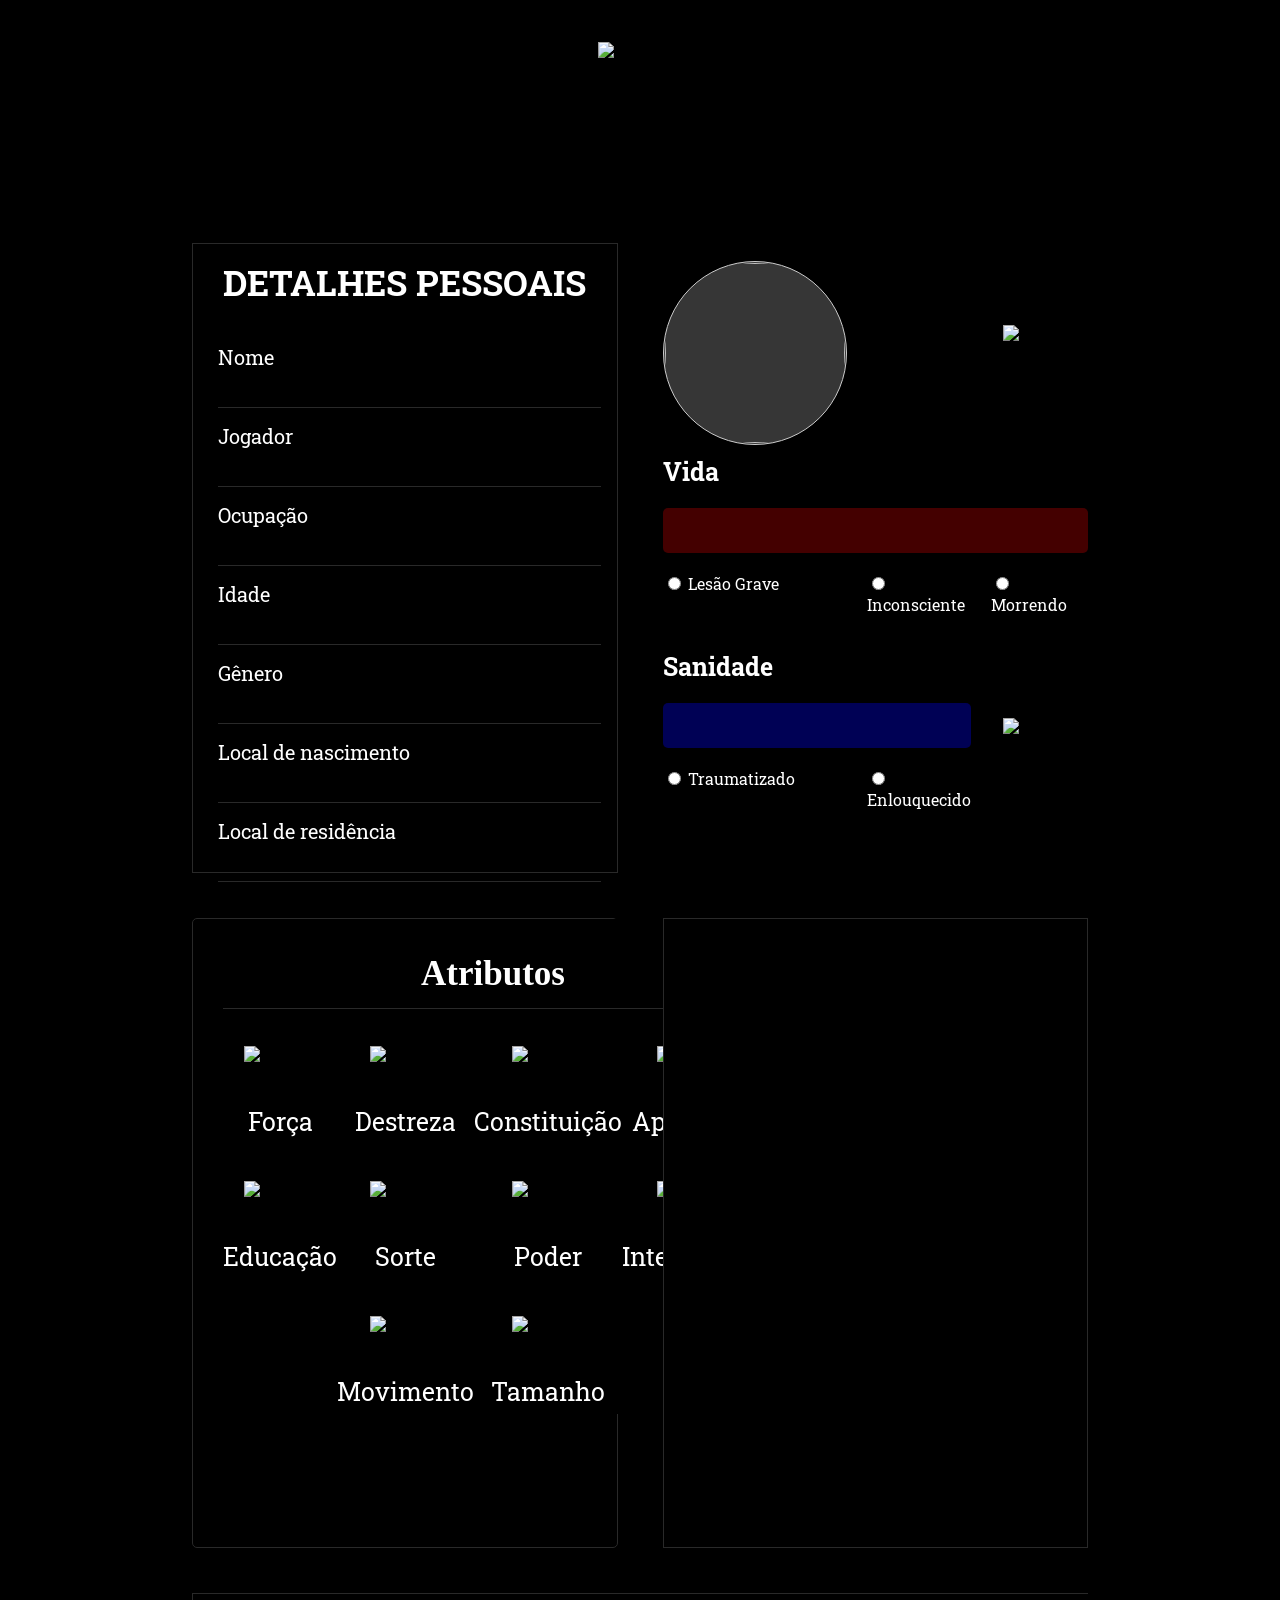
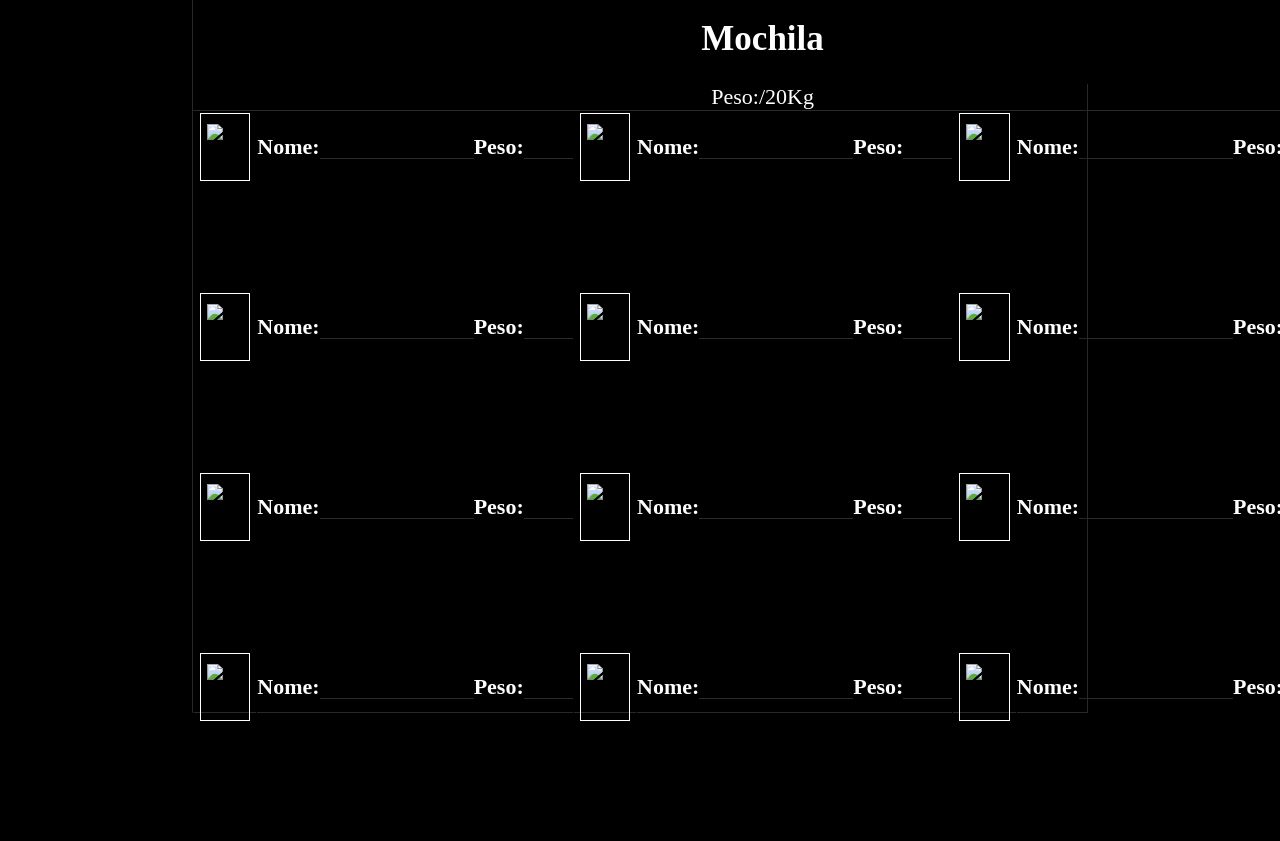
==== index.html @ 08aa0d8c "Rename RPG.html to index.html" ====
<!DOCTYPE html>
<html lang='pt-br'>

<head>
    <meta charset='UTF-8'>
    <meta http-equiv='X-UA-Compatible' content='IE=edge'>
    <meta name='viewport' content='width=device-width, initial-scale=1.0'>
    <title>RPG</title>
    <link rel='stylesheet' type='text/css' href='RPG.css'>
</head>
photo
<body>
    <div class='container'>
        <header class='cabecalho'>
            <img class='logotipo' src='Icone.svg' alt='Logo RPG'>
        </header>
        <header1>
            <section class="bloco-1">
                <p1 class="bloco-1-titulo"><strong>DETALHES PESSOAIS</strong></p1>
                <br>
                <p2 class="bloco-1-escrita">Nome</p2>
                <p3 class="button-bloco-1"><input class="inputUser" type="text" id="user"></p3>
                <p4 class="bloco-1-escrita">Jogador</p4>
                <p5 class="button-bloco-1"><input class="inputUser" type="text" id="jogador"></p5>
                <p6 class="bloco-1-escrita">Ocupação</p6>
                <p7 class="button-bloco-1"><input class="inputUser" type="text" id="ocupacao"></p7>
                <p8 class="bloco-1-escrita">Idade</p8>
                <p9 class="button-bloco-1"><input class="inputUser" type="text" id="idade"></p9>
                <p10 class="bloco-1-escrita">Gênero</p10>
                <p11 class="button-bloco-1"><input class="inputUser" type="text" id="genero"></p11>
                <p12 class="bloco-1-escrita">Local de nascimento</p12>
                <p13 class="button-bloco-1"><input class="inputUser" type="text" id="nasc"></p13>
                <p14 class="bloco-1-escrita">Local de residência</p14>
                <p15 class="button-bloco-1"><input class="inputUser" type="text" id="resi"></p15>
            </section>
        </header1>
        <main>
            <section class='bloco-2'>
                <div1><img src="camera.svg" id="imgPreview"></div1>
                <input type="file" id="myFileInput" name="fImage" accept="image/*">

                <div2><button id="btn11" class="trigger" onclick="showModal()" style='border:1px solid black; background-color: transparent;'><img
                class='imgdado2' src='dado2.svg' alt='dado.png'></button></div2>
                <div3><strong>Vida</strong></strong></div3>
                <div4><input class='inputUser2' type='text' id="vidanum" ></div4>
                <div5>
                <input type='radio' id='grav' name='saude' value='grav' required>
                <label for='grave'>Lesão Grave</label>
                </div5>
                <div6>
                <input type='radio' id='inconsciente' name='saude' value='inconsciente' required>
                <label for='inconsciente'>Inconsciente</label>
                </div6>
                <div7>
                <input type='radio' id='morrendo' name='saude' value='morrendo' required>
                <label for='morrendo'>Morrendo</label>
                </div7>
                <div8><strong>Sanidade</strong></div8>
                <div9><input class='inputUser3' type='text' id="saninum"></div9>
                <div10><button id="btn12" class="trigger" onclick="showModal()" style='border:1px solid black; background-color: transparent;'><img
                class='imgdado3' src='dado3.svg' alt='dado.png'></button></div10>
                <div11>
                <input type='radio' id='traumatizad' name='sanidade' value='traumatizado' required>
                <label for='traumatizado'>Traumatizado</label>
                </div11>
                <div12>
                <input type='radio' id='enlouquecido' name='sanidade' value='enlouquecido' required>
                <label for='enlouquecido'>Enlouquecido</label>
                </div12>
            </section>
        </main>
        <aside>
            <section class='bloco-3'>
                <div13 class='atributos-titulo'>
                    <p><strong>Atributos</strong></p>
                </div13>
                <div14><button id="btn1" class="trigger" onclick="showModal()" style='border:1px solid black; background-color: transparent;'><img
                            class='imgdado' src='dado.svg' alt='dado.png'></button></div14>
                <div15><button id="btn2" class="trigger" onclick="showModal()" style='border:1px solid black; background-color: transparent;'><img
                            class='imgdado' src='dado.svg' alt='dado.png'></button></div15>
                <div16><button id="btn3" class="trigger" onclick="showModal()" style='border:1px solid black; background-color: transparent;'><img
                            class='imgdado' src='dado.svg' alt='dado.png'></button></div16>
                <div17><button id="btn4" class="trigger" onclick="showModal()" style='border:1px solid black; background-color: transparent;'><img
                            class='imgdado' src='dado.svg' alt='dado.png'></button></div17>
                <div18>Força</div18>
                <div19>Destreza</div19>
                <div20>Constituição</div20>
                <div21>Aparencia</div21>
                <div22><button id="btn5" class="trigger" onclick="showModal()" style='border:1px solid black; background-color: transparent;'><img
                            class='imgdado' src='dado.svg' alt='dado.png'></button></div22>
                <div23><button id="btn6" class="trigger" onclick="showModal()" style='border:1px solid black; background-color: transparent;'><img
                            class='imgdado' src='dado.svg' alt='dado.png'></button></div23>
                <div24><button id="btn7" class="trigger" onclick="showModal()" style='border:1px solid black; background-color: transparent;'><img
                            class='imgdado' src='dado.svg' alt='dado.png'></button></div24>
                <div25><button id="btn8" class="trigger" onclick="showModal()" style='border:1px solid black; background-color: transparent;'><img
                            class='imgdado' src='dado.svg' alt='dado.png'></button></div25>
                <div26>Educação</div26>
                <div27>Sorte</div27>
                <div28>Poder</div28>
                <div29>Inteligêngia</div29>
                <div30><button id="btn9" class="trigger" onclick="showModal()" style='border:1px solid black; background-color: transparent;'><img
                            class='imgdado' src='dado.svg' alt='dado.png'></button></div30>
                <div31><button id="btn10" class="trigger" onclick="showModal()" style='border:1px solid black; background-color: transparent;'><img class='imgdado'
                            src='dado.svg' alt='dado.png'></button></div31>
                <div32></div32>
                <div33></div33>
                <div34>Movimento</div34>
                <div35>Tamanho</div35>
                <div36></div36>

                <div class="modal" id="modal">
                    <div class="modal-content">
                        <span class="close-button" onclick="closeModal()">
                        &times;
                        </span>
                        <h1 class="titulomodal"><strong>Rolagem de dado</strong></h1>
                        <p class='numale' id="resultado"></p>
                    </div>
                </div>
            </section>
        </aside>
        <aside1>
        </aside1>
        <aside2>
            <section class='mochila'>
                <div37>
                    <p><strong>Mochila</strong></p>
                </div37>
                <div38>
                    <p>Peso:</p>
                    <p id="somadopeso">0</p>
                    <p>/20Kg</p>
                </div38>
            <form>
                <div39>
                    <button type="button" id="delete_data1" style='border:1px solid black; background-color: transparent;'><img class='img' src='lixeira.svg' alt='icone-lixo'></button>
                    <p><strong>Nome:</strong></p>
                    <p><Input class='input_nome' id="item1"></Input></p>
                    <p><strong>Peso:</strong></p>
                    <p ><input class='input_peso' id="peso1"></p>
                </div39>
            </form>
            <form>
                <div40>
                    <button type="button" id="delete_data2" style='border:1px solid black; background-color: transparent;'><img class='img' src='lixeira.svg' alt='icone-lixo'></button>
                    <p><strong>Nome:</strong></p>
                    <p><Input class='input_nome' id="item2"></Input></p>
                    <p><strong>Peso:</strong></p>
                    <p ><input class='input_peso' id="peso2"></p>
                </div40>
            </form>
            <form>
                <div41>
                    <button type="button" id="delete_data3" style='border:1px solid black; background-color: transparent;'><img class='img' src='lixeira.svg' alt='icone-lixo'></button>
                    <p><strong>Nome:</strong></p>
                    <p><Input class='input_nome' id="item3"></Input></p>
                    <p><strong>Peso:</strong></p>
                    <p ><input class='input_peso' id="peso3"></p>
                </div41>
            </form>
            <form>
                <div42>
                    <button type="button" id="delete_data4" style='border:1px solid black; background-color: transparent;'><img class='img' src='lixeira.svg' alt='icone-lixo'></button>
                    <p><strong>Nome:</strong></p>
                    <p><Input class='input_nome' id="item4"></Input></p>
                    <p><strong>Peso:</strong></p>
                    <p ><input class='input_peso' id="peso4"></p>
                </div42>
            </form>
            <form>
                <div43>
                    <button type="button" id="delete_data5" style='border:1px solid black; background-color: transparent;'><img class='img' src='lixeira.svg' alt='icone-lixo'></button>
                    <p><strong>Nome:</strong></p>
                    <p><Input class='input_nome' id="item5"></Input></p>
                    <p><strong>Peso:</strong></p>
                    <p ><input class='input_peso' id="peso5"></p>
                </div43>
            </form>
            <form>
                <div44>
                    <button type="button" id="delete_data6" style='border:1px solid black; background-color: transparent;'><img class='img' src='lixeira.svg' alt='icone-lixo'></button>
                    <p><strong>Nome:</strong></p>
                    <p><Input class='input_nome' id="item6"></Input></p>
                    <p><strong>Peso:</strong></p>
                    <p ><input class='input_peso' id="peso6"></p>
                </div44>
            </form>
            <form>
                <div45>
                    <button type="button" id="delete_data7" style='border:1px solid black; background-color: transparent;'><img class='img' src='lixeira.svg' alt='icone-lixo'></button>
                    <p><strong>Nome:</strong></p>
                    <p><Input class='input_nome' id="item7"></Input></p>
                    <p><strong>Peso:</strong></p>
                    <p ><input class='input_peso' id="peso7"></p>
                </div45>
            </form>
            <form>
                <div46>
                    <button type="button" id="delete_data8" style='border:1px solid black; background-color: transparent;'><img class='img' src='lixeira.svg' alt='icone-lixo'></button>
                    <p><strong>Nome:</strong></p>
                    <p><Input class='input_nome' id="item8"></Input></p>
                    <p><strong >Peso:</strong></p>
                    <p ><input class='input_peso' id="peso8"></p>
                </div46>
            </form>
            <form>
                <div47>
                    <button type="button" id="delete_data9" style='border:1px solid black; background-color: transparent;'><img class='img' src='lixeira.svg' alt='icone-lixo'></button>
                    <p><strong>Nome:</strong></p>
                    <p><Input class='input_nome' id="item9"></Input></p>
                    <p><strong>Peso:</strong></p>
                    <p ><input class='input_peso' id="peso9"></p>
                </div47>
            </form>
            <form>
                <div48>
                    <button type="button" id="delete_data10" style='border:1px solid black; background-color: transparent;'><img class='img' src='lixeira.svg' alt='icone-lixo'></button>
                    <p><strong>Nome:</strong></p>
                    <p><Input class='input_nome' id="item10"></Input></p>
                    <p><strong>Peso:</strong></p>
                    <p ><input class='input_peso' id="peso10"></p>
                </div48>
            </form>
            <form>
                <div49>
                    <button type="button" id="delete_data11" style='border:1px solid black; background-color: transparent;'><img class='img' src='lixeira.svg' alt='icone-lixo'></button>
                    <p><strong>Nome:</strong></p>
                    <p><Input class='input_nome' id="item11"></Input></p>
                    <p><strong>Peso:</strong></p>
                    <p ><input class='input_peso' id="peso11"></p>
                </div49>
            </form>
            <form>
                <div50>
                    <button type="button" id="delete_data12" style='border:1px solid black; background-color: transparent;'><img class='img' src='lixeira.svg' alt='icone-lixo'></button>
                    <p><strong>Nome:</strong></p>
                    <p><Input class='input_nome' id="item12"></Input></p>
                    <p><strong>Peso:</strong></p>
                    <p ><input class='input_peso' id="peso12"></p>
                </div50>
            </form>
            </section>
        </aside2>
    </div>
</body>
<script type='text/javascript' src='RPG.js'></script>

</html>
---- RPG.css ----
@import url('https://fonts.googleapis.com/css2?family=Patrick+Hand&family=Roboto+Slab&display=swap');

body {
    width: 100%;
    height: 100%;
    margin: 0;
    padding: 0;
    box-sizing: border-box;
    background-color: black;
    
}

.cabecalho {
    background-color: rgb(0, 0, 0);
    display: flex;
    justify-content: center;
    padding: 24px;
}

.imgdado {
    width: 80px;
}
.container {
    display: grid;
    grid-template-columns: 1fr 1fr 1fr 1fr;
    grid-template-rows: 20vh 70vh 70vh 80vh;
    grid-template-areas: "header header header header"
                         "header1 header1 main main"
                         "aside aside aside1 aside1 "
                         "aside2 aside2 aside2 aside2";
    grid-gap: 45px;
    margin: 0% 15% 10% 15%;
}

header {
    grid-area: header;
    background-color: rgb(0, 0, 0);
 
}
header1 {
    font-size: 18px;
    color: white;
    grid-area: header1;
    background-color: rgb(0, 0, 0);
    border: 1px solid rgb(41, 41, 41);
    display: flex;
    flex-direction: column;
}
.bloco-1 {
    color: white;
    display: grid;
    font-family: 'Roboto Slab', serif;
}
.bloco-1-titulo {
    font-size: 35px;
    display: flex;
    justify-content: center;
    align-items: center;
    padding-top: 15px;
}
.bloco-1-escrita {
    font-size: 20px;
    padding: 15px 0px 0px 25px;
}
.inputUser {
    font-family: 'Roboto Slab', serif;
    background-color: transparent;
    border: none;
    border-bottom: 1px solid rgb(41, 41, 41);
    outline: none;
    color: white;
    font-size: 15px;
    width: 95%;
    height: 35px;
}
.button-bloco-1 {
    padding-left: 25px;
}

main {
    grid-area: main;
    background-color: rgb(0, 0, 0);
    height: auto;
}
.bloco-2 {
    color: white;
    display: grid;
    grid-template-columns: 1fr 1fr 1fr;
    grid-template-rows: 20vh 5vh 5vh 5vh 5vh 5vh 5vh;
    grid-template-areas: "d1 . d2"
                         "d3 . ."
                         "d4 d4 d4"
                         "d5 d6 d7"
                         "d8 . ."
                         "d9 d9 d10"
                         "d11 d12 .";
    grid-gap: 20px;
    font-family: 'Roboto Slab', serif;
}
input[type='file'] {
    display: none;
}

#imgPreview {
    margin-top: 10%;
    width: 180px;
    height: 180px;
    padding:1px;
    background-color: rgb(54, 54, 54);
    border: 1px solid #ccc;
    border-radius: 50%;
    cursor: pointer;
    transition: background .3s;
}

#imgPreview:hover{
    background-color: rgb(131, 131, 131);
    border: 5px solid #111;
}
.imgdado {
    cursor: pointer;
}
.imgdado2 {
    width: 150px;
    cursor: pointer;
}
.imgdado3 {
    width: 50px;
    cursor: pointer;
}
.inputUser2 {
    color: rgb(255, 255, 255);
    font-size: 30px;
    background-color: rgb(68, 0, 0);
    border: none;
    outline: none;
    height: 90%;
    width: 12%;
}
.inputUser3 {
    color: rgb(255, 255, 255);
    font-size: 30px;
    background-color: rgb(0, 1, 85);
    border: none;
    outline: none;
    height: 90%;
    width: 18%;
}
div1 {
    grid-area: d1;
}
div2 {
    font-size: 30px;
    grid-area: d2;
    display: flex;
    justify-content: center;
    align-items: center;
}
div3 {
    font-size: 25px;
    grid-area: d3;
    display: flex;
    justify-content: flex-start;
    align-items: flex-end;
}
div4 {
    background-color: rgb(68, 0, 0);
    grid-area: d4;
    display: flex;
    justify-content: center;
    align-items: flex-start;
    border-radius: 5px;
}
div5 {
    grid-area: d5;
}
div6 {
    grid-area: d6;
}
div7 {
    grid-area: d7;
}
div8 {
    font-size: 25px;
    grid-area: d8;
    display: flex;
    justify-content: flex-start;
    align-items: flex-end;
}
div9 {
    grid-area: d9;
    background-color: rgb(0, 1, 85);
    display: flex;
    justify-content: center;
    align-items: flex-start;
    border-radius: 5px;
}
div10 {
    grid-area: d10;
    font-size: 10px;
    display: flex;
    justify-content: center;
    align-items: center;

}
div11 {
    grid-area: d11;
}
div12 {
    grid-area: d12;
}

aside {
    background-color: black;
    height: auto;
    grid-area: aside;
    border: 1px solid rgb(41, 41, 41);
    border-radius: 5px;
    padding-left: 30px;
    padding-right: 30px;
    
}
.bloco-3 {
    color: white;
    display: grid;
    grid-template-columns: 1fr 1fr 1fr 1fr;
    grid-template-rows: 10vh 10vh 5vh 10vh 5vh 10vh 5vh;
    grid-template-areas: "div1 div1 div1 div1"
                         "div2 div3 div4 div5"
                         "div6 div7 div8 div9"
                         "div10 div11 div12 div13"
                         "div14 div15 div16 div17"
                         "div18 div19 div20 div21"
                         "div22 div23 div24 div25";
    
}
div13 {
    color: white;
    font-size: 35px;
    background-color: black;
    grid-area: div1;
    display: flex;
    justify-content: center;
}
.atributos-titulo {
    border-block-end: 1px solid rgb(41, 41, 41);
}
div14{
    background-color: black;
    grid-area: div2;
    display: flex;
    justify-content: center;
    align-items: center;

}
div15{
    background-color: black;
    grid-area: div3;
    display: flex;
    justify-content: center;
    align-items: center;

}
div16{
    background-color: black;
    grid-area: div4;
    display: flex;
    justify-content: center;
    align-items: center;

}
div17{
    background-color: black;
    grid-area: div5;
    display: flex;
    justify-content: center;
    align-items: center;
}
div18{
    font-size: 25px;
    background-color: black;
    grid-area: div6;
    display: flex;
    justify-content: center;
    align-items: center;
    font-family: 'Roboto Slab', serif;

}
div19{
    font-size: 25px;
    background-color: black;
    height: auto;
    grid-area: div7;
    display: flex;
    justify-content: center;
    align-items: center;
    font-family: 'Roboto Slab', serif;
}
div20{
    font-size: 25px;
    background-color: black;
    height: auto;
    grid-area: div8;
    display: flex;
    justify-content: center;
    align-items: center;
    font-family: 'Roboto Slab', serif;
}
div21{
    font-size: 25px;
    background-color: black;
    height: auto;
    grid-area: div9;
    display: flex;
    justify-content: center;
    align-items: center;
    font-family: 'Roboto Slab', serif;
}
div22{
    background-color: black;
    height: auto;
    grid-area: div10;
    display: flex;
    justify-content: center;
    align-items: center;

}
div23{
    background-color: black;
    height: auto;
    grid-area: div11;
    display: flex;
    justify-content: center;
    align-items: center;

}
div24{
    background-color: black;
    height: auto;
    grid-area: div12;
    display: flex;
    justify-content: center;
    align-items: center;

}
div25{
    background-color: black;
    height: auto;
    grid-area: div13;
    display: flex;
    justify-content: center;
    align-items: center;

}
div26{
    font-size: 25px;
    background-color: black;
    height: auto;
    grid-area: div14;
    display: flex;
    justify-content: center;
    align-items: center;
    font-family: 'Roboto Slab', serif;
}
div27{
    font-size: 25px;
    background-color: black;
    height: auto;
    grid-area: div15;
    display: flex;
    justify-content: center;
    align-items: center;
    font-family: 'Roboto Slab', serif;
}
div28{
    font-size: 25px;
    background-color: black;
    height: auto;
    grid-area: div16;
    display: flex;
    justify-content: center;
    align-items: center;
    font-family: 'Roboto Slab', serif;
}
div29{
    font-size: 25px;
    background-color: black;
    height: auto;
    grid-area: div17;
    display: flex;
    justify-content: center;
    align-items: center;
    font-family: 'Roboto Slab', serif;
}
div30{
    background-color: black;
    height: auto;
    grid-area: div19;
    display: flex;
    justify-content: center;
    align-items: center;
}
div31{
    background-color: black;
    height: auto;
    grid-area: div20;
    display: flex;
    justify-content: center;
    align-items: center;
}
div34{
    font-size: 25px;
    background-color: black;
    height: auto;
    grid-area: div23;
    display: flex;
    justify-content: center;
    align-items: center;
    font-family: 'Roboto Slab', serif;
}
div35{
    font-size: 25px;
    background-color: black;
    height: auto;
    grid-area: div24;
    display: flex;
    justify-content: center;
    align-items: center;
    font-family: 'Roboto Slab', serif;
}
.modal{
    position: fixed;
    top:0px;
    left:0px;
    padding:0px;
    display: flex;
    justify-content: center;
    align-items: center;
    width: 100%;
    height: 100%;
    background-color: rgba(0,0,0,0.5);
    opacity: 0;
    visibility: hidden;
    transform: scale(1.1);
    transition: visibility 0.25s ease-in-out , opacity 0.25s ease-in-out, transform 0.25s ease-in-out;   
}
.modal-content{
    color: white;
    background-color: rgb(0, 0, 0); 
    width: 500px;
    height: 250px;
    border: 0.4px solid white;
}
.titulomodal {
    width: 100%;
    display: flex;
    justify-content: center;
    padding-block-end: 15px;
    border-block-end: 0.4px solid white;
    
}
.close-button{
    float: right;
    width: 24px;
    line-height: 24px;
    text-align: center;
    cursor: pointer;
    border-radius: 0.25rem;
    background-color: rgb(0, 0, 0);
    font-size: 25px;
}
.close-button:hover{
    background-color: rgb(0, 0, 0);
}
.numale {
    font-size: 50px;
    display: flex;
    align-items: center;
    justify-content: center;
}
.show-modal{
    opacity: 1;
    visibility: visible;
    transform: scale(1.0);    
}


aside1 {
    grid-area: aside1;
    background-color: rgb(0, 0, 0);
    border: 1px solid rgb(41, 41, 41);
}


aside2 {
    grid-area: aside2;
    background-color: black;
    height: auto;
    border: 0.4px solid rgb(41, 41, 41);
    
}
.mochila {
    color: white;
    font-size: 22px;
    display: grid;
    grid-template-columns: 1fr 1fr 1fr ;
    grid-template-rows: 10vh 3vh 20vh 20vh 20vh;
    grid-template-areas: "d37 d37 d37"
                         "d38 d38 d38"
                         "d39 d40 d41"
                         "d42 d43 d44"
                         "d45 d46 d47"
                         "d48 d49 d50";
}
.img {
    width: 20px;
    border: 1.5px solid white;
    padding: 10px 6px 10px 6px;
    cursor: pointer;
}
.input_peso {
    font-size: 15px;
    color: white;
    background-color: transparent;
    width: 45px;
    border: none;
    border-bottom: 1.5px solid rgb(41, 41, 41);
    outline: none;
}
.input_nome {
    font-size: 15px;
    color: white;
    background-color: transparent;
    width: 150px;
    border: none;
    border-bottom: 1.5px solid rgb(41, 41, 41);
    outline: none;

}
div37 {
    grid-area: d37;
    font-size: 35px;
    background-color: black;
    display: flex;
    justify-content: center;
    align-items: center;
}
div38 {
    grid-area: d38;
    display: flex;
    justify-content: center;
    align-items: center;
    border-block-end: 0.4px solid rgb(41, 41, 41);
}
div39 {
    grid-area: d39;
    display: flex;
    justify-content: space-evenly;
    align-items: center;
}
div40 {
    grid-area: d40;
    display: flex;
    justify-content: space-evenly;
    align-items: center;
}
div41 {
    grid-area: d41;
    display: flex;
    justify-content: space-evenly;
    align-items: center;
}
div42 {
    grid-area: d42;
    display: flex;
    justify-content: space-evenly;
    align-items: center;
}
div43 {
    grid-area: d43;
    display: flex;
    justify-content: space-evenly;
    align-items: center;
}
div44 {
    grid-area: d44;
    display: flex;
    justify-content: space-evenly;
    align-items: center;
}
div45 {
    grid-area: d45;
    display: flex;
    justify-content: space-evenly;
    align-items: center;
}
div46 {
    grid-area: d46;
    display: flex;
    justify-content: space-evenly;
    align-items: center;
}
div47 {
    grid-area: d47;
    display: flex;
    justify-content: space-evenly;
    align-items: center;
}
div48 {
    grid-area: d48;
    display: flex;
    justify-content: space-evenly;
    align-items: center;
}
div49 {
    grid-area: d49;
    display: flex;
    justify-content: space-evenly;
    align-items: center;
}
div50 {
    grid-area: d50;
    display: flex;
    justify-content: space-evenly;
    align-items: center;
}
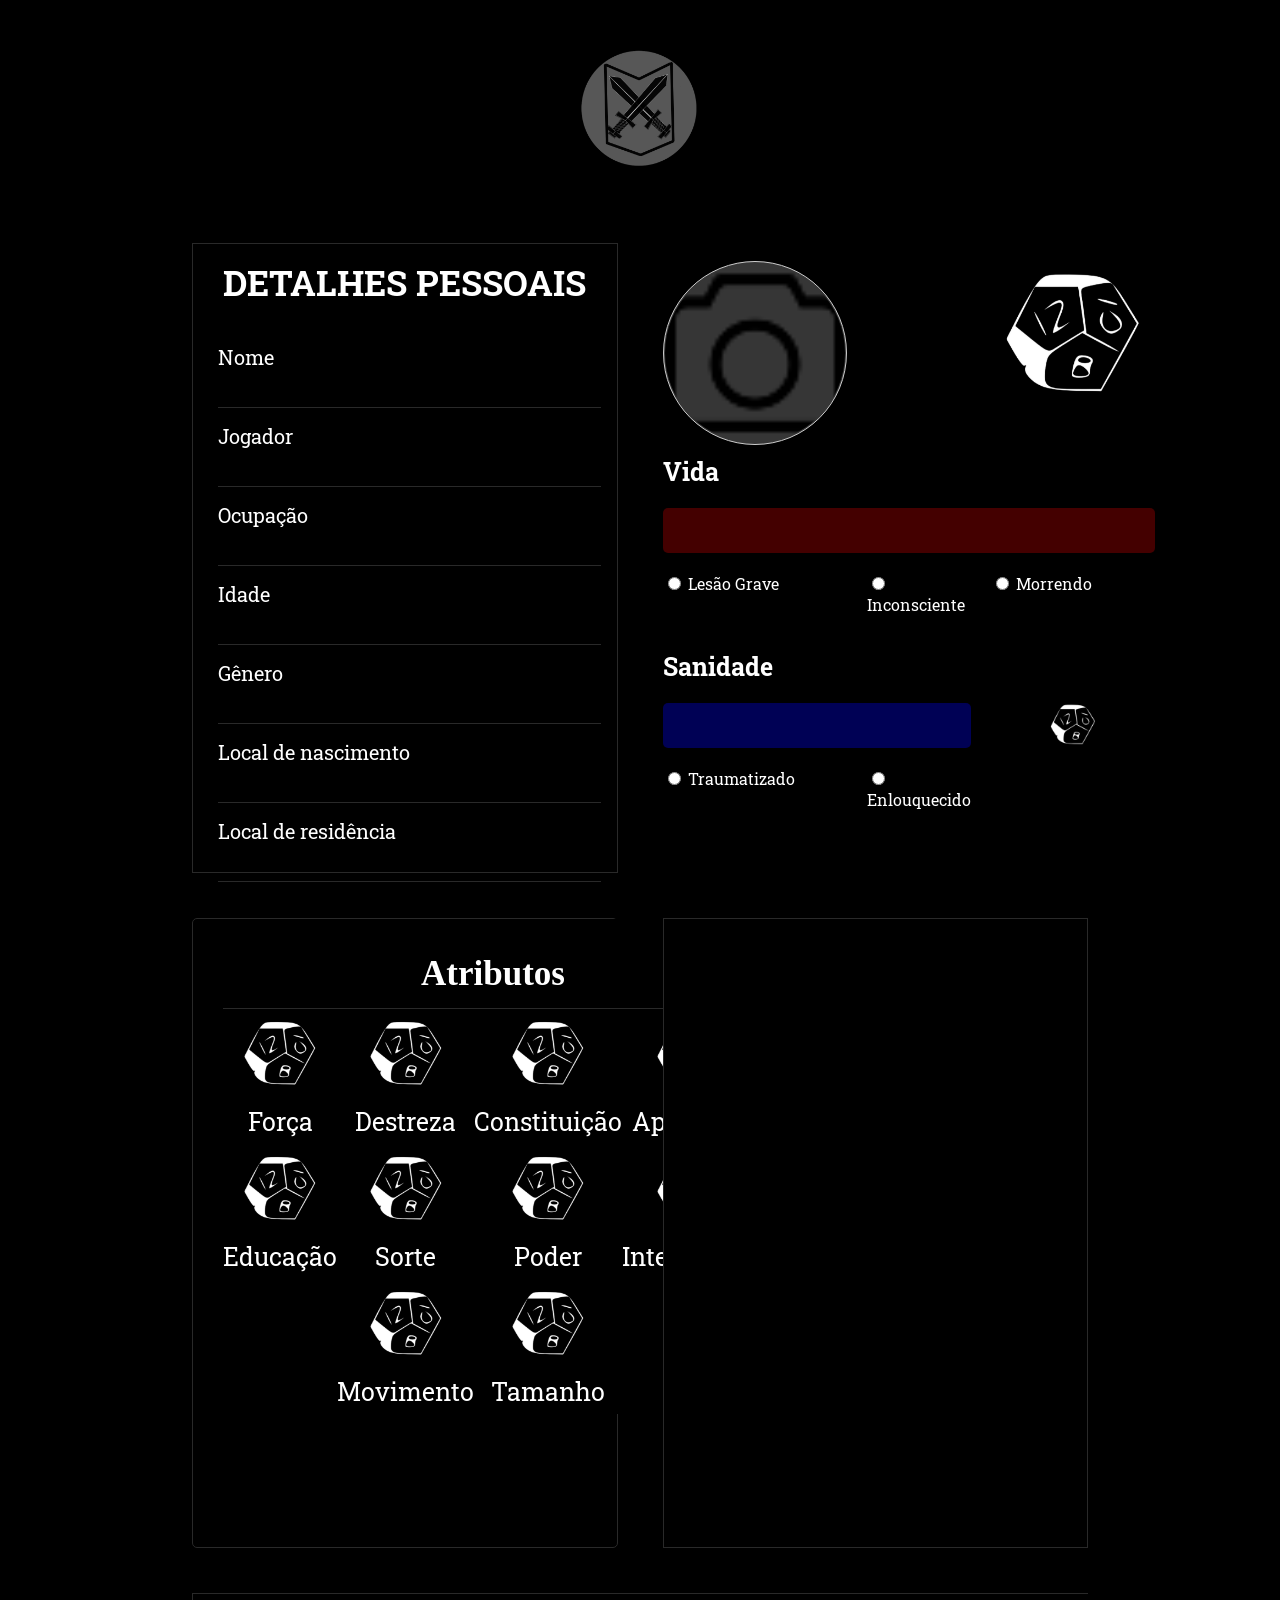
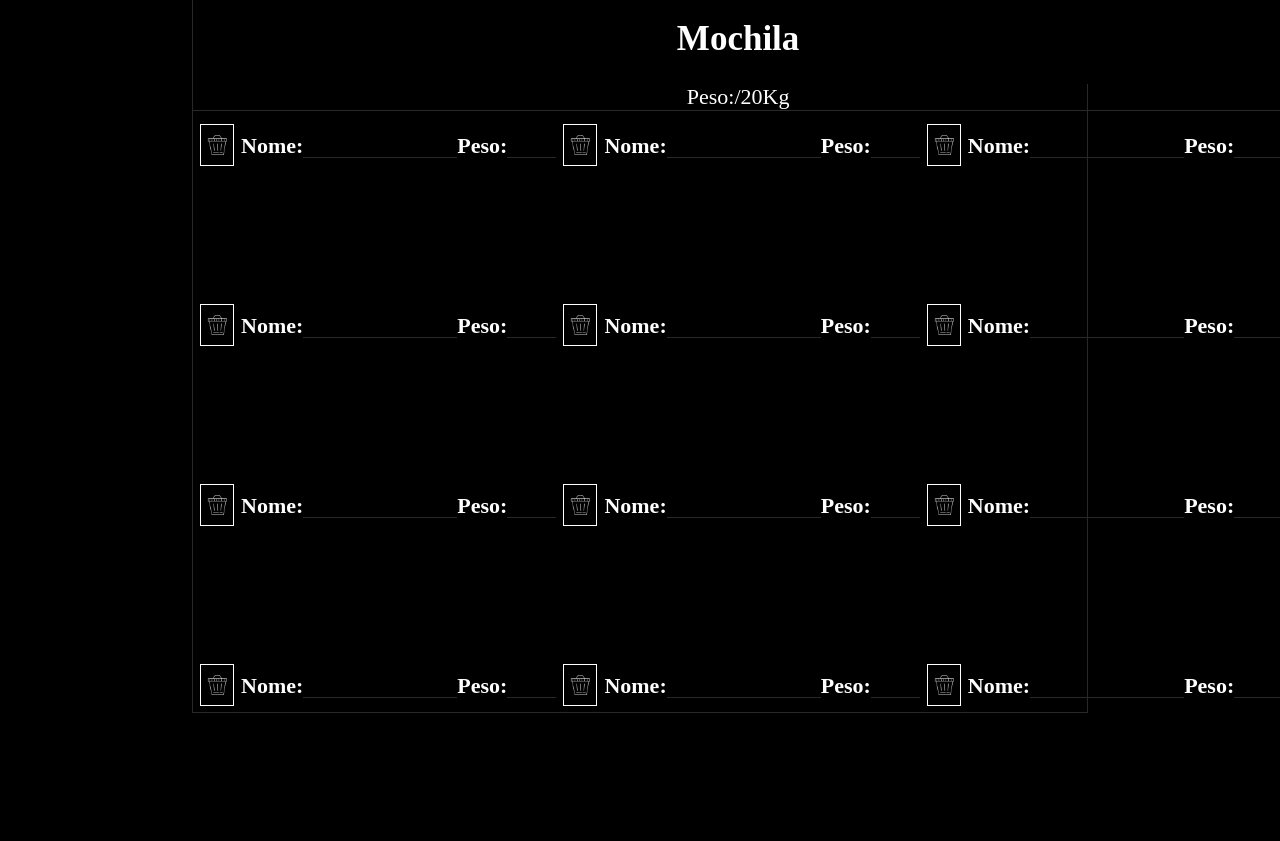
==== commit d5f06767: "Update index.html" ====
--- a/index.html
+++ b/index.html
@@ -6,7 +6,7 @@
     <meta http-equiv='X-UA-Compatible' content='IE=edge'>
     <meta name='viewport' content='width=device-width, initial-scale=1.0'>
     <title>RPG</title>
-    <link rel='stylesheet' type='text/css' href='RPG.css'>
+    <link rel='stylesheet' type='text/css' href='style.css'>
 </head>
 photo
 <body>
--- a/style.css
+++ b/style.css
@@ -0,0 +1,626 @@
+@import url('https://fonts.googleapis.com/css2?family=Patrick+Hand&family=Roboto+Slab&display=swap');
+
+body {
+    width: 100%;
+    height: 100%;
+    margin: 0;
+    padding: 0;
+    box-sizing: border-box;
+    background-color: black;
+    
+}
+
+.cabecalho {
+    background-color: rgb(0, 0, 0);
+    display: flex;
+    justify-content: center;
+    padding: 24px;
+}
+
+.imgdado {
+    width: 80px;
+}
+.container {
+    display: grid;
+    grid-template-columns: 1fr 1fr 1fr 1fr;
+    grid-template-rows: 20vh 70vh 70vh 80vh;
+    grid-template-areas: "header header header header"
+                         "header1 header1 main main"
+                         "aside aside aside1 aside1 "
+                         "aside2 aside2 aside2 aside2";
+    grid-gap: 45px;
+    margin: 0% 15% 10% 15%;
+}
+
+header {
+    grid-area: header;
+    background-color: rgb(0, 0, 0);
+ 
+}
+header1 {
+    font-size: 18px;
+    color: white;
+    grid-area: header1;
+    background-color: rgb(0, 0, 0);
+    border: 1px solid rgb(41, 41, 41);
+    display: flex;
+    flex-direction: column;
+}
+.bloco-1 {
+    color: white;
+    display: grid;
+    font-family: 'Roboto Slab', serif;
+}
+.bloco-1-titulo {
+    font-size: 35px;
+    display: flex;
+    justify-content: center;
+    align-items: center;
+    padding-top: 15px;
+}
+.bloco-1-escrita {
+    font-size: 20px;
+    padding: 15px 0px 0px 25px;
+}
+.inputUser {
+    font-family: 'Roboto Slab', serif;
+    background-color: transparent;
+    border: none;
+    border-bottom: 1px solid rgb(41, 41, 41);
+    outline: none;
+    color: white;
+    font-size: 15px;
+    width: 95%;
+    height: 35px;
+}
+.button-bloco-1 {
+    padding-left: 25px;
+}
+
+main {
+    grid-area: main;
+    background-color: rgb(0, 0, 0);
+    height: auto;
+}
+.bloco-2 {
+    color: white;
+    display: grid;
+    grid-template-columns: 1fr 1fr 1fr;
+    grid-template-rows: 20vh 5vh 5vh 5vh 5vh 5vh 5vh;
+    grid-template-areas: "d1 . d2"
+                         "d3 . ."
+                         "d4 d4 d4"
+                         "d5 d6 d7"
+                         "d8 . ."
+                         "d9 d9 d10"
+                         "d11 d12 .";
+    grid-gap: 20px;
+    font-family: 'Roboto Slab', serif;
+}
+input[type='file'] {
+    display: none;
+}
+
+#imgPreview {
+    margin-top: 10%;
+    width: 180px;
+    height: 180px;
+    padding:1px;
+    background-color: rgb(54, 54, 54);
+    border: 1px solid #ccc;
+    border-radius: 50%;
+    cursor: pointer;
+    transition: background .3s;
+}
+
+#imgPreview:hover{
+    background-color: rgb(131, 131, 131);
+    border: 5px solid #111;
+}
+.imgdado {
+    cursor: pointer;
+}
+.imgdado2 {
+    width: 150px;
+    cursor: pointer;
+}
+.imgdado3 {
+    width: 50px;
+    cursor: pointer;
+}
+.inputUser2 {
+    color: rgb(255, 255, 255);
+    font-size: 30px;
+    background-color: rgb(68, 0, 0);
+    border: none;
+    outline: none;
+    height: 90%;
+    width: 12%;
+}
+.inputUser3 {
+    color: rgb(255, 255, 255);
+    font-size: 30px;
+    background-color: rgb(0, 1, 85);
+    border: none;
+    outline: none;
+    height: 90%;
+    width: 18%;
+}
+div1 {
+    grid-area: d1;
+}
+div2 {
+    font-size: 30px;
+    grid-area: d2;
+    display: flex;
+    justify-content: center;
+    align-items: center;
+}
+div3 {
+    font-size: 25px;
+    grid-area: d3;
+    display: flex;
+    justify-content: flex-start;
+    align-items: flex-end;
+}
+div4 {
+    background-color: rgb(68, 0, 0);
+    grid-area: d4;
+    display: flex;
+    justify-content: center;
+    align-items: flex-start;
+    border-radius: 5px;
+}
+div5 {
+    grid-area: d5;
+}
+div6 {
+    grid-area: d6;
+}
+div7 {
+    grid-area: d7;
+}
+div8 {
+    font-size: 25px;
+    grid-area: d8;
+    display: flex;
+    justify-content: flex-start;
+    align-items: flex-end;
+}
+div9 {
+    grid-area: d9;
+    background-color: rgb(0, 1, 85);
+    display: flex;
+    justify-content: center;
+    align-items: flex-start;
+    border-radius: 5px;
+}
+div10 {
+    grid-area: d10;
+    font-size: 10px;
+    display: flex;
+    justify-content: center;
+    align-items: center;
+
+}
+div11 {
+    grid-area: d11;
+}
+div12 {
+    grid-area: d12;
+}
+
+aside {
+    background-color: black;
+    height: auto;
+    grid-area: aside;
+    border: 1px solid rgb(41, 41, 41);
+    border-radius: 5px;
+    padding-left: 30px;
+    padding-right: 30px;
+    
+}
+.bloco-3 {
+    color: white;
+    display: grid;
+    grid-template-columns: 1fr 1fr 1fr 1fr;
+    grid-template-rows: 10vh 10vh 5vh 10vh 5vh 10vh 5vh;
+    grid-template-areas: "div1 div1 div1 div1"
+                         "div2 div3 div4 div5"
+                         "div6 div7 div8 div9"
+                         "div10 div11 div12 div13"
+                         "div14 div15 div16 div17"
+                         "div18 div19 div20 div21"
+                         "div22 div23 div24 div25";
+    
+}
+div13 {
+    color: white;
+    font-size: 35px;
+    background-color: black;
+    grid-area: div1;
+    display: flex;
+    justify-content: center;
+}
+.atributos-titulo {
+    border-block-end: 1px solid rgb(41, 41, 41);
+}
+div14{
+    background-color: black;
+    grid-area: div2;
+    display: flex;
+    justify-content: center;
+    align-items: center;
+
+}
+div15{
+    background-color: black;
+    grid-area: div3;
+    display: flex;
+    justify-content: center;
+    align-items: center;
+
+}
+div16{
+    background-color: black;
+    grid-area: div4;
+    display: flex;
+    justify-content: center;
+    align-items: center;
+
+}
+div17{
+    background-color: black;
+    grid-area: div5;
+    display: flex;
+    justify-content: center;
+    align-items: center;
+}
+div18{
+    font-size: 25px;
+    background-color: black;
+    grid-area: div6;
+    display: flex;
+    justify-content: center;
+    align-items: center;
+    font-family: 'Roboto Slab', serif;
+
+}
+div19{
+    font-size: 25px;
+    background-color: black;
+    height: auto;
+    grid-area: div7;
+    display: flex;
+    justify-content: center;
+    align-items: center;
+    font-family: 'Roboto Slab', serif;
+}
+div20{
+    font-size: 25px;
+    background-color: black;
+    height: auto;
+    grid-area: div8;
+    display: flex;
+    justify-content: center;
+    align-items: center;
+    font-family: 'Roboto Slab', serif;
+}
+div21{
+    font-size: 25px;
+    background-color: black;
+    height: auto;
+    grid-area: div9;
+    display: flex;
+    justify-content: center;
+    align-items: center;
+    font-family: 'Roboto Slab', serif;
+}
+div22{
+    background-color: black;
+    height: auto;
+    grid-area: div10;
+    display: flex;
+    justify-content: center;
+    align-items: center;
+
+}
+div23{
+    background-color: black;
+    height: auto;
+    grid-area: div11;
+    display: flex;
+    justify-content: center;
+    align-items: center;
+
+}
+div24{
+    background-color: black;
+    height: auto;
+    grid-area: div12;
+    display: flex;
+    justify-content: center;
+    align-items: center;
+
+}
+div25{
+    background-color: black;
+    height: auto;
+    grid-area: div13;
+    display: flex;
+    justify-content: center;
+    align-items: center;
+
+}
+div26{
+    font-size: 25px;
+    background-color: black;
+    height: auto;
+    grid-area: div14;
+    display: flex;
+    justify-content: center;
+    align-items: center;
+    font-family: 'Roboto Slab', serif;
+}
+div27{
+    font-size: 25px;
+    background-color: black;
+    height: auto;
+    grid-area: div15;
+    display: flex;
+    justify-content: center;
+    align-items: center;
+    font-family: 'Roboto Slab', serif;
+}
+div28{
+    font-size: 25px;
+    background-color: black;
+    height: auto;
+    grid-area: div16;
+    display: flex;
+    justify-content: center;
+    align-items: center;
+    font-family: 'Roboto Slab', serif;
+}
+div29{
+    font-size: 25px;
+    background-color: black;
+    height: auto;
+    grid-area: div17;
+    display: flex;
+    justify-content: center;
+    align-items: center;
+    font-family: 'Roboto Slab', serif;
+}
+div30{
+    background-color: black;
+    height: auto;
+    grid-area: div19;
+    display: flex;
+    justify-content: center;
+    align-items: center;
+}
+div31{
+    background-color: black;
+    height: auto;
+    grid-area: div20;
+    display: flex;
+    justify-content: center;
+    align-items: center;
+}
+div34{
+    font-size: 25px;
+    background-color: black;
+    height: auto;
+    grid-area: div23;
+    display: flex;
+    justify-content: center;
+    align-items: center;
+    font-family: 'Roboto Slab', serif;
+}
+div35{
+    font-size: 25px;
+    background-color: black;
+    height: auto;
+    grid-area: div24;
+    display: flex;
+    justify-content: center;
+    align-items: center;
+    font-family: 'Roboto Slab', serif;
+}
+.modal{
+    position: fixed;
+    top:0px;
+    left:0px;
+    padding:0px;
+    display: flex;
+    justify-content: center;
+    align-items: center;
+    width: 100%;
+    height: 100%;
+    background-color: rgba(0,0,0,0.5);
+    opacity: 0;
+    visibility: hidden;
+    transform: scale(1.1);
+    transition: visibility 0.25s ease-in-out , opacity 0.25s ease-in-out, transform 0.25s ease-in-out;   
+}
+.modal-content{
+    color: white;
+    background-color: rgb(0, 0, 0); 
+    width: 500px;
+    height: 250px;
+    border: 0.4px solid white;
+}
+.titulomodal {
+    width: 100%;
+    display: flex;
+    justify-content: center;
+    padding-block-end: 15px;
+    border-block-end: 0.4px solid white;
+    
+}
+.close-button{
+    float: right;
+    width: 24px;
+    line-height: 24px;
+    text-align: center;
+    cursor: pointer;
+    border-radius: 0.25rem;
+    background-color: rgb(0, 0, 0);
+    font-size: 25px;
+}
+.close-button:hover{
+    background-color: rgb(0, 0, 0);
+}
+.numale {
+    font-size: 50px;
+    display: flex;
+    align-items: center;
+    justify-content: center;
+}
+.show-modal{
+    opacity: 1;
+    visibility: visible;
+    transform: scale(1.0);    
+}
+
+
+aside1 {
+    grid-area: aside1;
+    background-color: rgb(0, 0, 0);
+    border: 1px solid rgb(41, 41, 41);
+}
+
+
+aside2 {
+    grid-area: aside2;
+    background-color: black;
+    height: auto;
+    border: 0.4px solid rgb(41, 41, 41);
+    
+}
+.mochila {
+    color: white;
+    font-size: 22px;
+    display: grid;
+    grid-template-columns: 1fr 1fr 1fr ;
+    grid-template-rows: 10vh 3vh 20vh 20vh 20vh;
+    grid-template-areas: "d37 d37 d37"
+                         "d38 d38 d38"
+                         "d39 d40 d41"
+                         "d42 d43 d44"
+                         "d45 d46 d47"
+                         "d48 d49 d50";
+}
+.img {
+    width: 20px;
+    border: 1.5px solid white;
+    padding: 10px 6px 10px 6px;
+    cursor: pointer;
+}
+.input_peso {
+    font-size: 15px;
+    color: white;
+    background-color: transparent;
+    width: 45px;
+    border: none;
+    border-bottom: 1.5px solid rgb(41, 41, 41);
+    outline: none;
+}
+.input_nome {
+    font-size: 15px;
+    color: white;
+    background-color: transparent;
+    width: 150px;
+    border: none;
+    border-bottom: 1.5px solid rgb(41, 41, 41);
+    outline: none;
+
+}
+div37 {
+    grid-area: d37;
+    font-size: 35px;
+    background-color: black;
+    display: flex;
+    justify-content: center;
+    align-items: center;
+}
+div38 {
+    grid-area: d38;
+    display: flex;
+    justify-content: center;
+    align-items: center;
+    border-block-end: 0.4px solid rgb(41, 41, 41);
+}
+div39 {
+    grid-area: d39;
+    display: flex;
+    justify-content: space-evenly;
+    align-items: center;
+}
+div40 {
+    grid-area: d40;
+    display: flex;
+    justify-content: space-evenly;
+    align-items: center;
+}
+div41 {
+    grid-area: d41;
+    display: flex;
+    justify-content: space-evenly;
+    align-items: center;
+}
+div42 {
+    grid-area: d42;
+    display: flex;
+    justify-content: space-evenly;
+    align-items: center;
+}
+div43 {
+    grid-area: d43;
+    display: flex;
+    justify-content: space-evenly;
+    align-items: center;
+}
+div44 {
+    grid-area: d44;
+    display: flex;
+    justify-content: space-evenly;
+    align-items: center;
+}
+div45 {
+    grid-area: d45;
+    display: flex;
+    justify-content: space-evenly;
+    align-items: center;
+}
+div46 {
+    grid-area: d46;
+    display: flex;
+    justify-content: space-evenly;
+    align-items: center;
+}
+div47 {
+    grid-area: d47;
+    display: flex;
+    justify-content: space-evenly;
+    align-items: center;
+}
+div48 {
+    grid-area: d48;
+    display: flex;
+    justify-content: space-evenly;
+    align-items: center;
+}
+div49 {
+    grid-area: d49;
+    display: flex;
+    justify-content: space-evenly;
+    align-items: center;
+}
+div50 {
+    grid-area: d50;
+    display: flex;
+    justify-content: space-evenly;
+    align-items: center;
+}
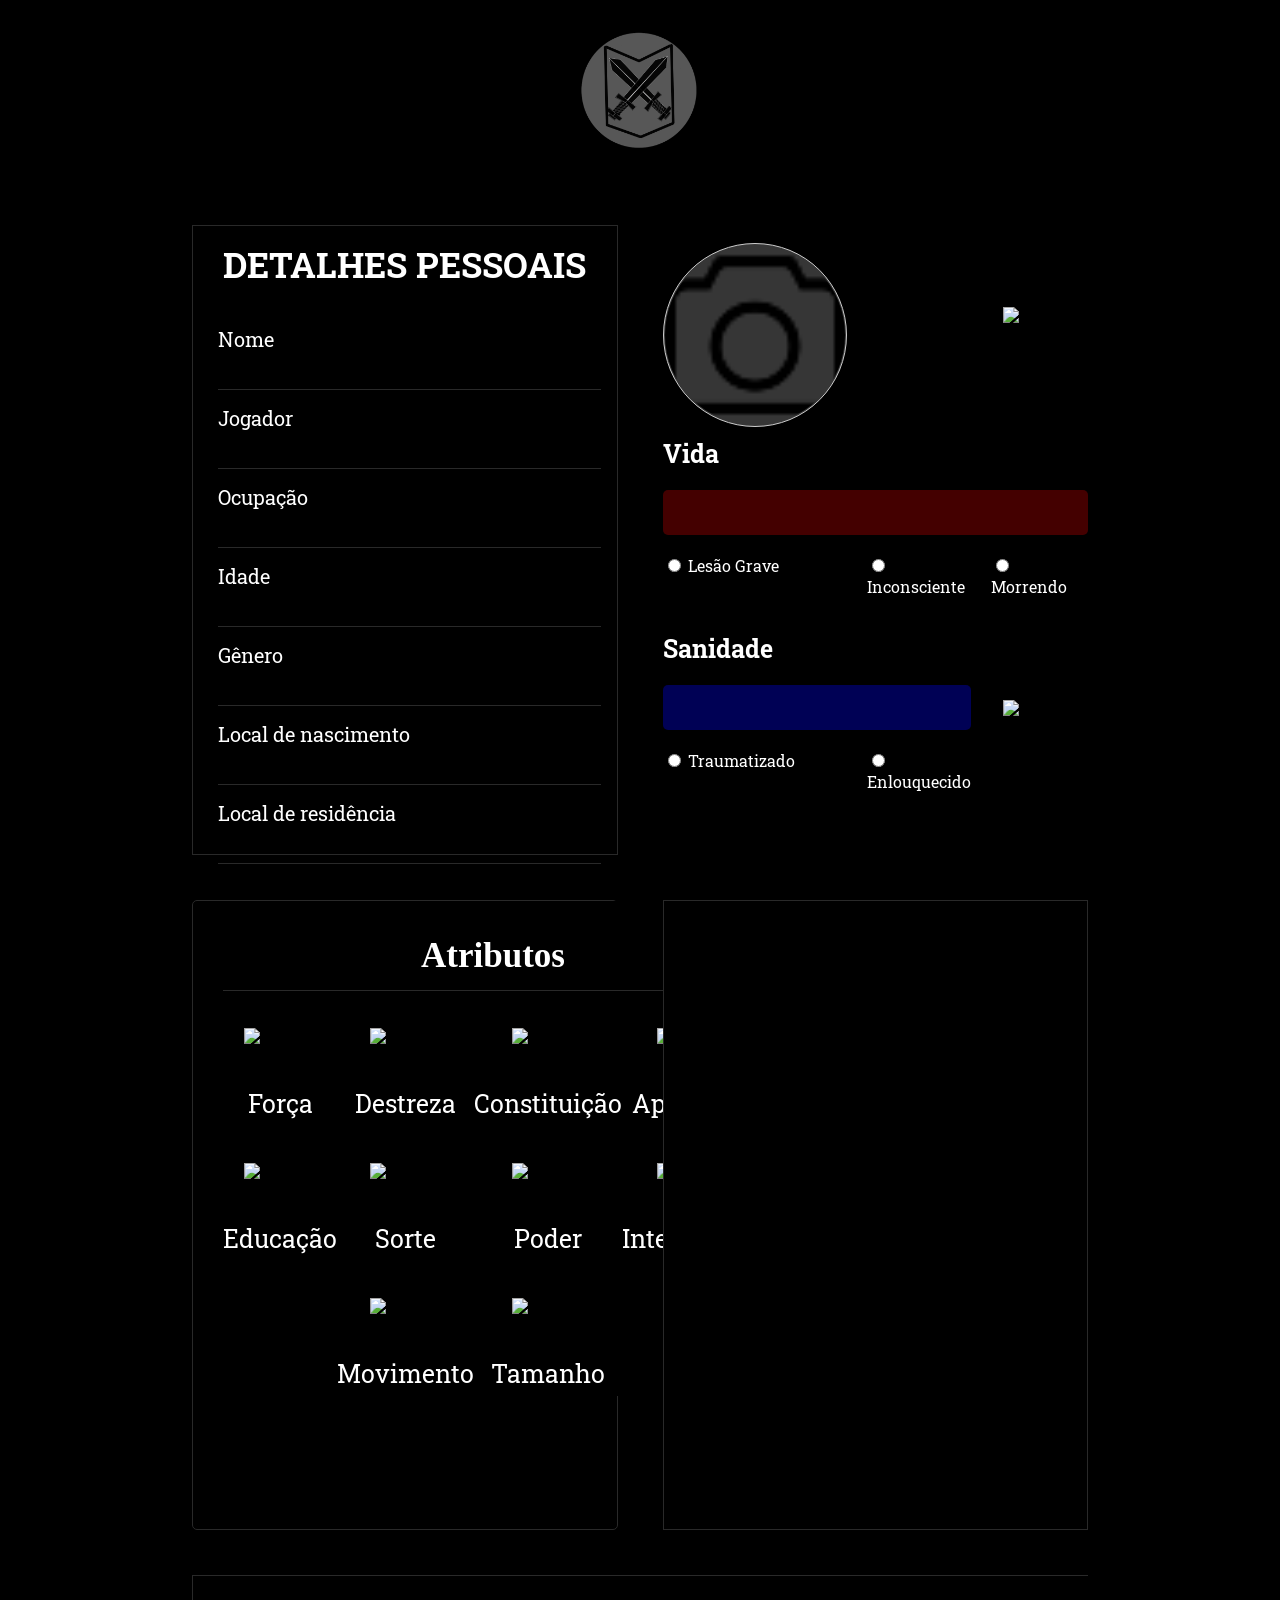
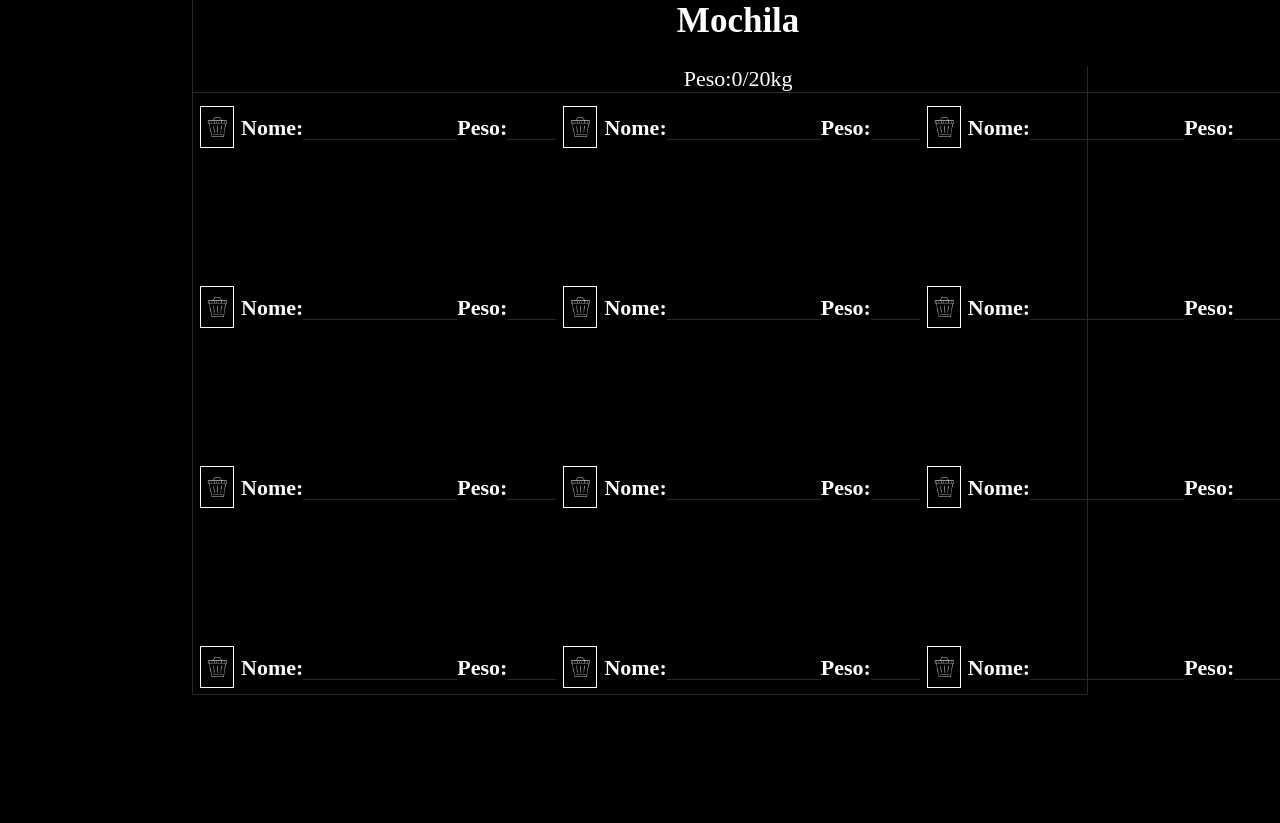
==== commit 0e3474b7: "Update index.html" ====
--- a/index.html
+++ b/index.html
@@ -8,7 +8,7 @@
     <title>RPG</title>
     <link rel='stylesheet' type='text/css' href='style.css'>
 </head>
-photo
+
 <body>
     <div class='container'>
         <header class='cabecalho'>
@@ -39,8 +39,8 @@
                 <div1><img src="camera.svg" id="imgPreview"></div1>
                 <input type="file" id="myFileInput" name="fImage" accept="image/*">
 
-                <div2><button id="btn11" class="trigger" onclick="showModal()" style='border:1px solid black; background-color: transparent;'><img
-                class='imgdado2' src='dado2.svg' alt='dado.png'></button></div2>
+                <div2><button id='btn11' onclick="showModal()" style='border:1px solid black; background-color: transparent;'><img
+                class='imgdado2' src='DadoImg.svg' alt='dado.png'></button></div2>
                 <div3><strong>Vida</strong></strong></div3>
                 <div4><input class='inputUser2' type='text' id="vidanum" ></div4>
                 <div5>
@@ -56,9 +56,9 @@
                 <label for='morrendo'>Morrendo</label>
                 </div7>
                 <div8><strong>Sanidade</strong></div8>
-                <div9><input class='inputUser3' type='text' id="saninum"></div9>
-                <div10><button id="btn12" class="trigger" onclick="showModal()" style='border:1px solid black; background-color: transparent;'><img
-                class='imgdado3' src='dado3.svg' alt='dado.png'></button></div10>
+                <div9><input class='inputUser3'  type='text' id="saninum"></div9>
+                <div10><button id='btn12' onclick="showModal()" style='border:1px solid black; background-color: transparent;'><img
+                class='imgdado3' src='DadoSani.svg' alt='dado.png'></button></div10>
                 <div11>
                 <input type='radio' id='traumatizad' name='sanidade' value='traumatizado' required>
                 <label for='traumatizado'>Traumatizado</label>
@@ -74,34 +74,34 @@
                 <div13 class='atributos-titulo'>
                     <p><strong>Atributos</strong></p>
                 </div13>
-                <div14><button id="btn1" class="trigger" onclick="showModal()" style='border:1px solid black; background-color: transparent;'><img
-                            class='imgdado' src='dado.svg' alt='dado.png'></button></div14>
-                <div15><button id="btn2" class="trigger" onclick="showModal()" style='border:1px solid black; background-color: transparent;'><img
-                            class='imgdado' src='dado.svg' alt='dado.png'></button></div15>
-                <div16><button id="btn3" class="trigger" onclick="showModal()" style='border:1px solid black; background-color: transparent;'><img
-                            class='imgdado' src='dado.svg' alt='dado.png'></button></div16>
-                <div17><button id="btn4" class="trigger" onclick="showModal()" style='border:1px solid black; background-color: transparent;'><img
-                            class='imgdado' src='dado.svg' alt='dado.png'></button></div17>
+                <div14><button id='btn1' onclick="showModal()" style='border:1px solid black; background-color: transparent;'><img
+                            class='imgdado' src='DadoAtr.svg' alt='dado.png'></button></div14>
+                <div15><button id='btn2' onclick="showModal()" style='border:1px solid black; background-color: transparent;'><img
+                            class='imgdado' src='DadoAtr.svg' alt='dado.png'></button></div15>
+                <div16><button id='btn3' onclick="showModal()" style='border:1px solid black; background-color: transparent;'><img
+                            class='imgdado' src='DadoAtr.svg' alt='dado.png'></button></div16>
+                <div17><button id='btn4' onclick="showModal()" style='border:1px solid black; background-color: transparent;'><img
+                            class='imgdado' src='DadoAtr.svg' alt='dado.png'></button></div17>
                 <div18>Força</div18>
                 <div19>Destreza</div19>
                 <div20>Constituição</div20>
                 <div21>Aparencia</div21>
-                <div22><button id="btn5" class="trigger" onclick="showModal()" style='border:1px solid black; background-color: transparent;'><img
-                            class='imgdado' src='dado.svg' alt='dado.png'></button></div22>
-                <div23><button id="btn6" class="trigger" onclick="showModal()" style='border:1px solid black; background-color: transparent;'><img
-                            class='imgdado' src='dado.svg' alt='dado.png'></button></div23>
-                <div24><button id="btn7" class="trigger" onclick="showModal()" style='border:1px solid black; background-color: transparent;'><img
-                            class='imgdado' src='dado.svg' alt='dado.png'></button></div24>
-                <div25><button id="btn8" class="trigger" onclick="showModal()" style='border:1px solid black; background-color: transparent;'><img
-                            class='imgdado' src='dado.svg' alt='dado.png'></button></div25>
+                <div22><button id='btn5' onclick="showModal()" style='border:1px solid black; background-color: transparent;'><img
+                            class='imgdado' src='DadoAtr.svg' alt='dado.png'></button></div22>
+                <div23><button id='btn6' onclick="showModal()" style='border:1px solid black; background-color: transparent;'><img
+                            class='imgdado' src='DadoAtr.svg' alt='dado.png'></button></div23>
+                <div24><button id='btn7' onclick="showModal()" style='border:1px solid black; background-color: transparent;'><img
+                            class='imgdado' src='DadoAtr.svg' alt='dado.png'></button></div24>
+                <div25><button id='btn8' onclick="showModal()" style='border:1px solid black; background-color: transparent;'><img
+                            class='imgdado' src='DadoAtr.svg' alt='dado.png'></button></div25>
                 <div26>Educação</div26>
                 <div27>Sorte</div27>
                 <div28>Poder</div28>
                 <div29>Inteligêngia</div29>
-                <div30><button id="btn9" class="trigger" onclick="showModal()" style='border:1px solid black; background-color: transparent;'><img
-                            class='imgdado' src='dado.svg' alt='dado.png'></button></div30>
-                <div31><button id="btn10" class="trigger" onclick="showModal()" style='border:1px solid black; background-color: transparent;'><img class='imgdado'
-                            src='dado.svg' alt='dado.png'></button></div31>
+                <div30><button id='btn9' onclick="showModal()" style='border:1px solid black; background-color: transparent;'><img
+                            class='imgdado' src='DadoAtr.svg' alt='dado.png'></button></div30>
+                <div31><button id='btn10' onclick="showModal()" style='border:1px solid black; background-color: transparent;'><img class='imgdado'
+                            src='DadoAtr.svg' alt='dado.png'></button></div31>
                 <div32></div32>
                 <div33></div33>
                 <div34>Movimento</div34>
@@ -117,6 +117,7 @@
                         <p class='numale' id="resultado"></p>
                     </div>
                 </div>
+
             </section>
         </aside>
         <aside1>
@@ -127,9 +128,7 @@
                     <p><strong>Mochila</strong></p>
                 </div37>
                 <div38>
-                    <p>Peso:</p>
-                    <p id="somadopeso">0</p>
-                    <p>/20Kg</p>
+                    <p>Peso:0/20kg</p>
                 </div38>
             <form>
                 <div39>
@@ -199,7 +198,7 @@
                     <button type="button" id="delete_data8" style='border:1px solid black; background-color: transparent;'><img class='img' src='lixeira.svg' alt='icone-lixo'></button>
                     <p><strong>Nome:</strong></p>
                     <p><Input class='input_nome' id="item8"></Input></p>
-                    <p><strong >Peso:</strong></p>
+                    <p><strong>Peso:</strong></p>
                     <p ><input class='input_peso' id="peso8"></p>
                 </div46>
             </form>
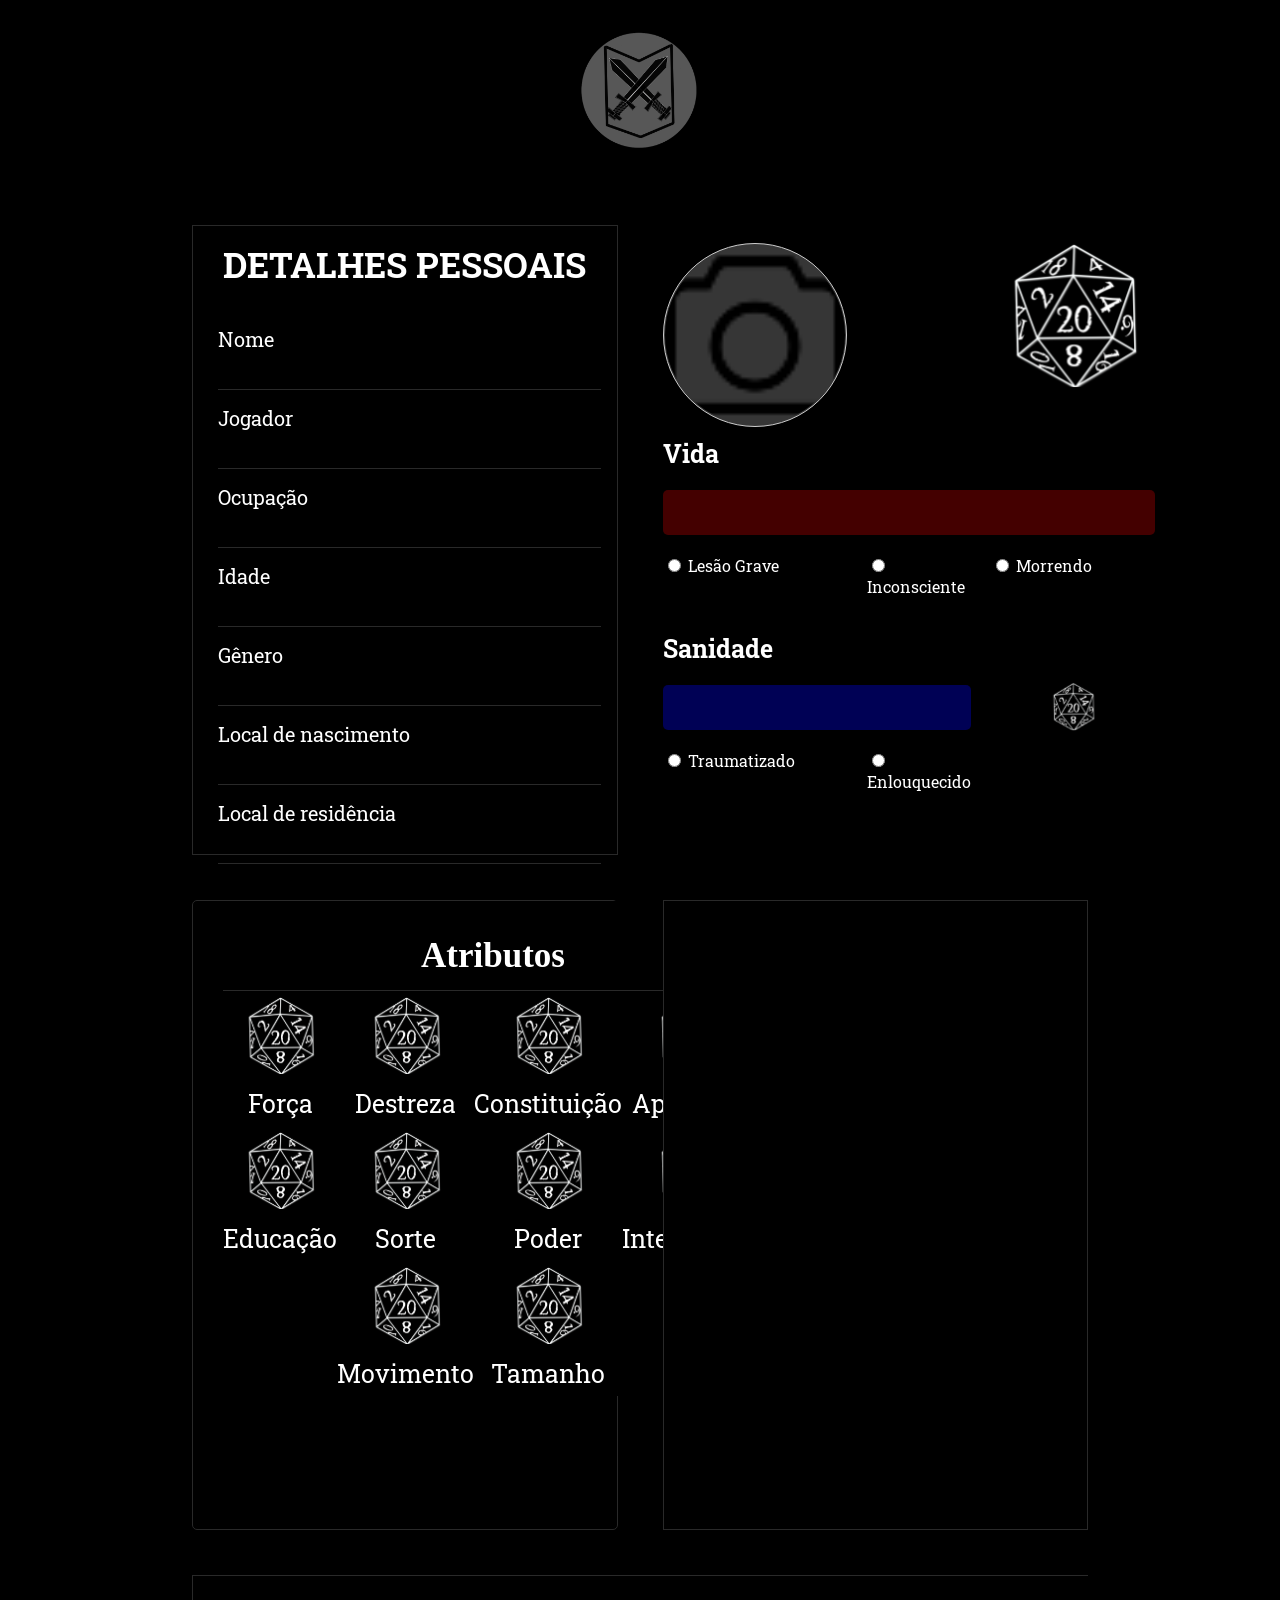
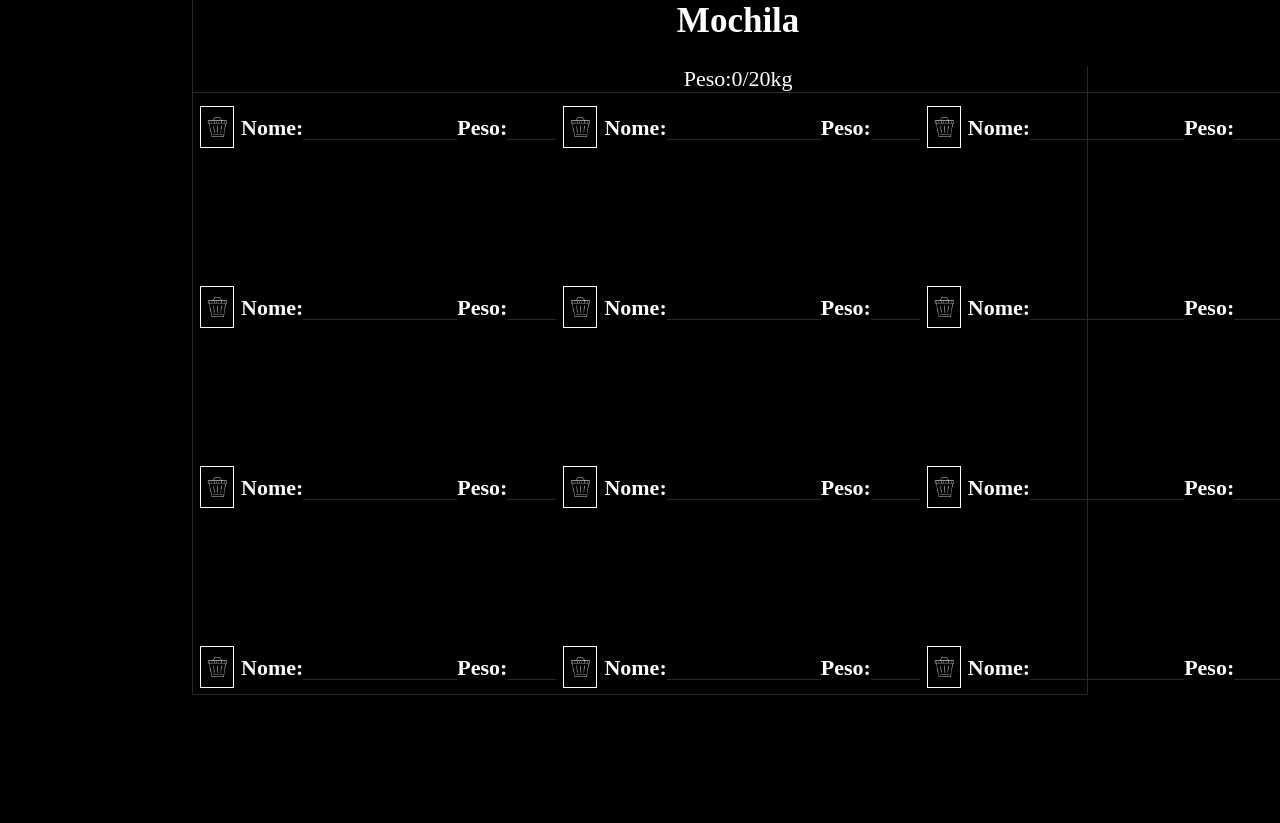
==== commit 0182deb7: "Update index.html" ====
--- a/index.html
+++ b/index.html
@@ -242,6 +242,6 @@
         </aside2>
     </div>
 </body>
-<script type='text/javascript' src='RPG.js'></script>
+<script type='text/javascript' src='scripts.js'></script>
 
 </html>
--- a/style.css
+++ b/style.css
@@ -119,15 +119,34 @@
 }
 .imgdado {
     cursor: pointer;
-}
+    transition: all 4s linear;
+}
+.imgdado:hover {
+    transform: rotate(-720deg);
+}
+
 .imgdado2 {
     width: 150px;
     cursor: pointer;
-}
+    transition: all 4s linear
+}
+.imgdado2:hover {
+    width: 150px;
+    cursor: pointer;
+    transform: rotate(-720deg);
+}
+
 .imgdado3 {
     width: 50px;
     cursor: pointer;
-}
+    transition: all 4s linear
+}
+.imgdado3:hover {
+    width: 50px;
+    cursor: pointer;
+    transform: rotate(-720deg);
+}
+
 .inputUser2 {
     color: rgb(255, 255, 255);
     font-size: 30px;
@@ -428,6 +447,7 @@
     align-items: center;
     font-family: 'Roboto Slab', serif;
 }
+
 .modal{
     position: fixed;
     top:0px;
@@ -490,7 +510,6 @@
     background-color: rgb(0, 0, 0);
     border: 1px solid rgb(41, 41, 41);
 }
-
 
 aside2 {
     grid-area: aside2;
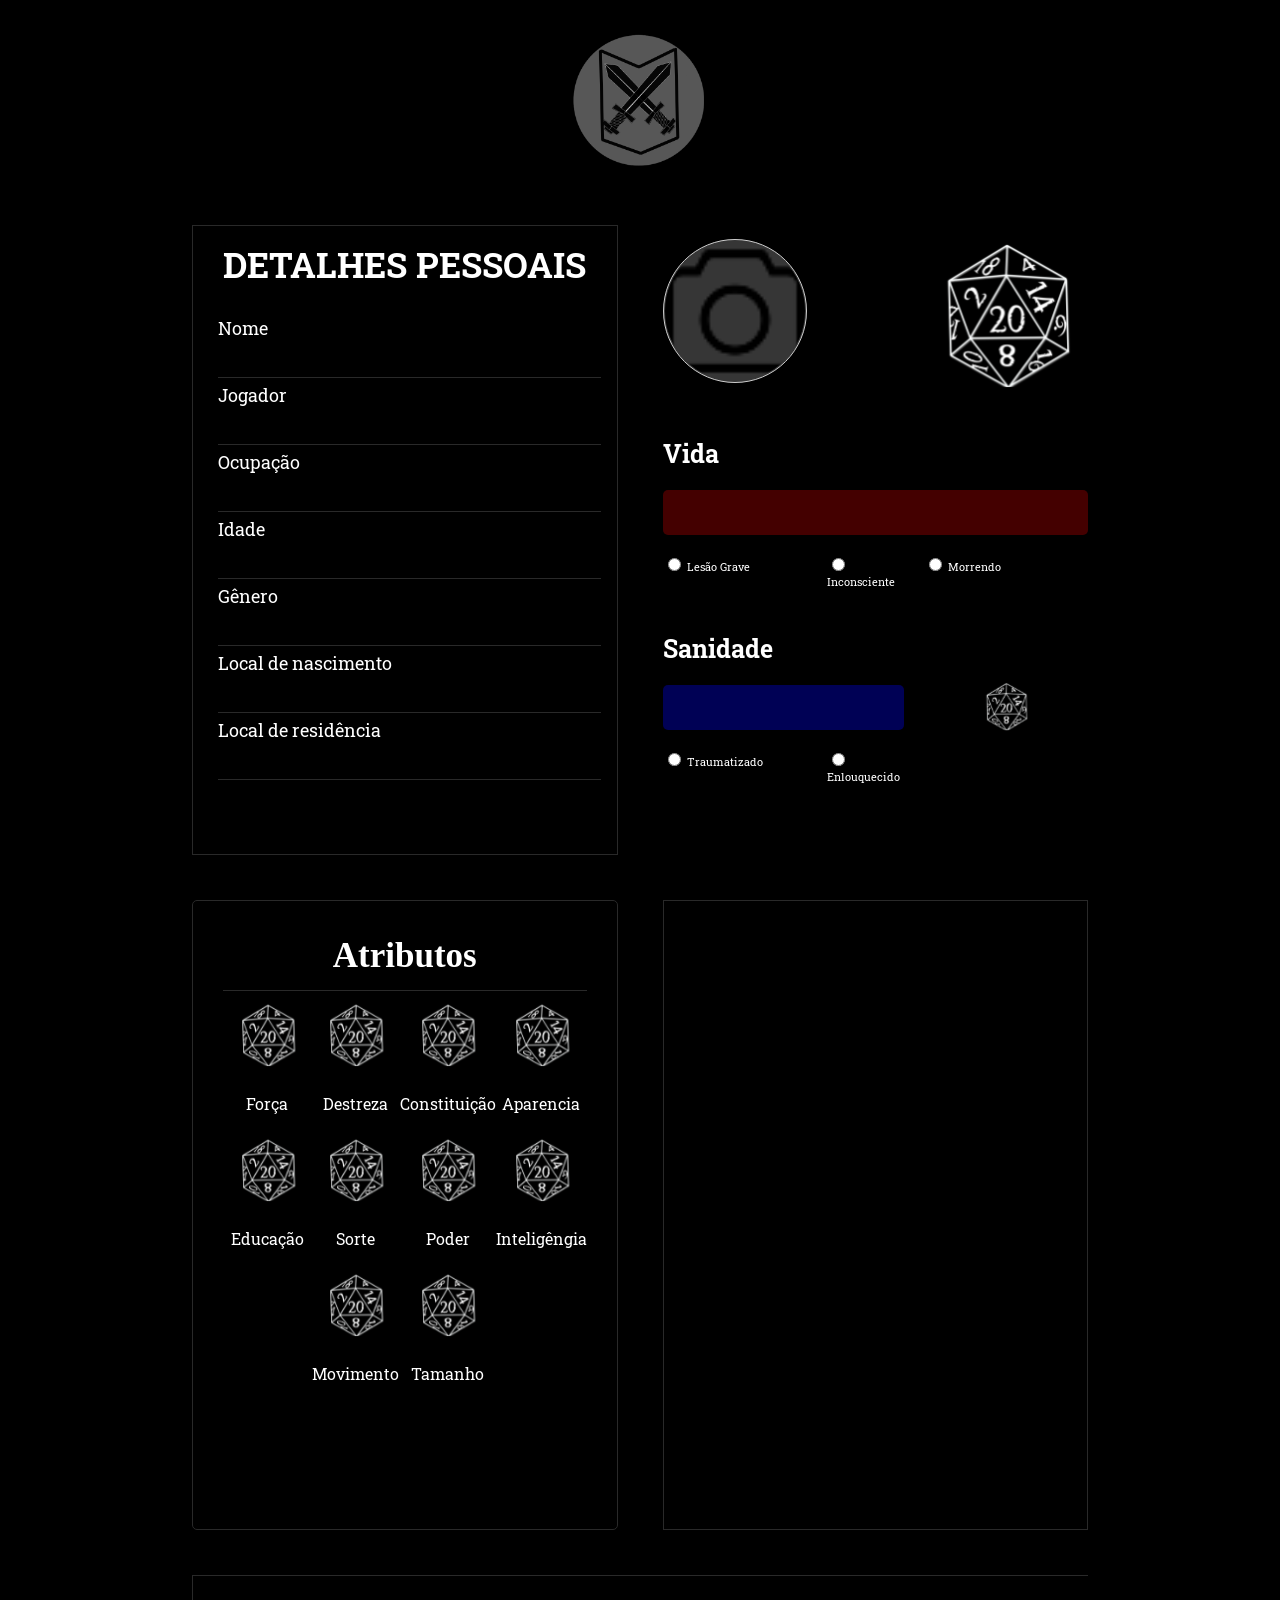
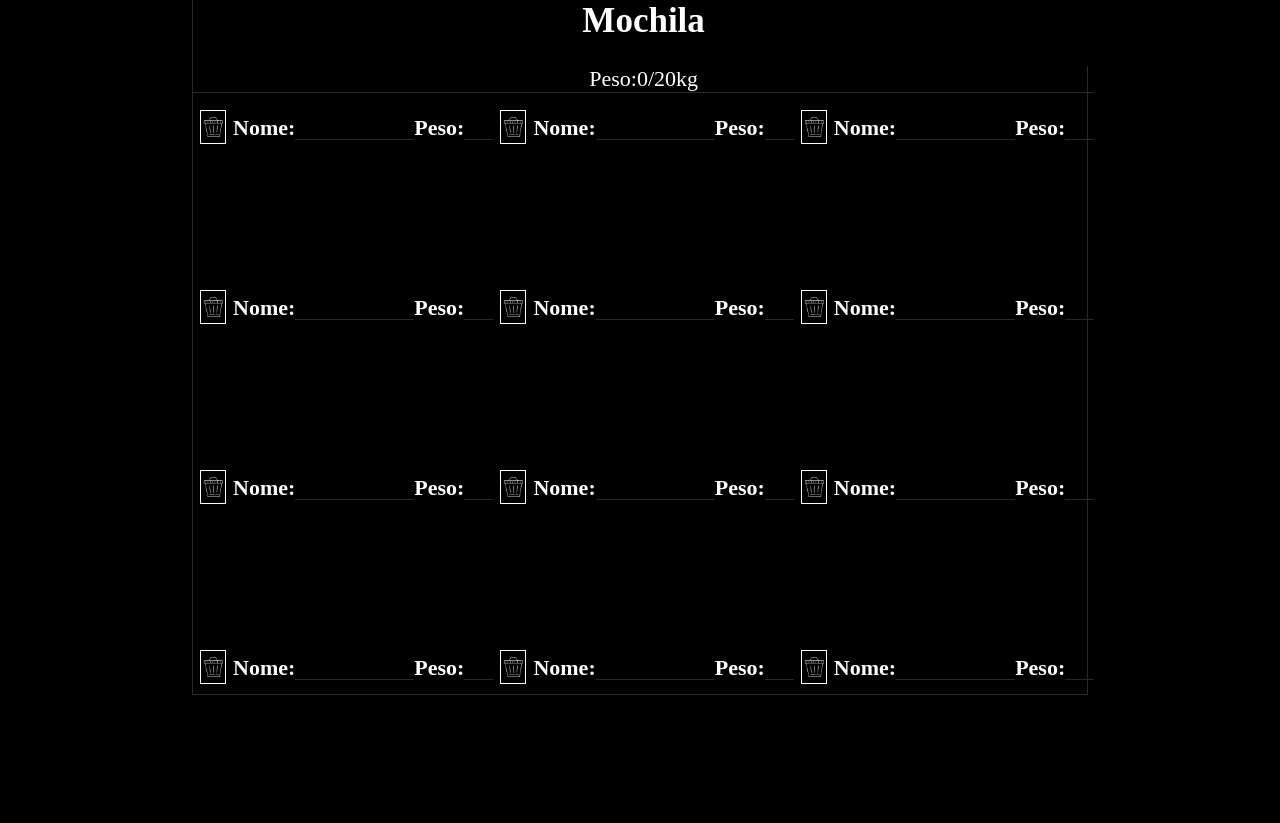
==== commit 69a8150b: "Update index.html" ====
--- a/index.html
+++ b/index.html
@@ -7,6 +7,7 @@
     <meta name='viewport' content='width=device-width, initial-scale=1.0'>
     <title>RPG</title>
     <link rel='stylesheet' type='text/css' href='style.css'>
+    <link rel='stylesheet' type='text/css' href='style_responsivo.css'>
 </head>
 
 <body>
--- a/style.css
+++ b/style.css
@@ -7,23 +7,27 @@
     padding: 0;
     box-sizing: border-box;
     background-color: black;
-    
-}
+}
+
 
 .cabecalho {
     background-color: rgb(0, 0, 0);
     display: flex;
     justify-content: center;
-    padding: 24px;
-}
-
-.imgdado {
-    width: 80px;
-}
+    align-items: center;
+    height: 150px;
+}
+
+.logotipo {
+    padding-top: 50px;
+    height: 150px;
+    width: 150px;
+}
+
 .container {
     display: grid;
     grid-template-columns: 1fr 1fr 1fr 1fr;
-    grid-template-rows: 20vh 70vh 70vh 80vh;
+    grid-template-rows: 20vh 70vh 70vh 80vh;;
     grid-template-areas: "header header header header"
                          "header1 header1 main main"
                          "aside aside aside1 aside1 "
@@ -45,11 +49,13 @@
     border: 1px solid rgb(41, 41, 41);
     display: flex;
     flex-direction: column;
+    width: auto;
 }
 .bloco-1 {
     color: white;
     display: grid;
     font-family: 'Roboto Slab', serif;
+    
 }
 .bloco-1-titulo {
     font-size: 35px;
@@ -80,7 +86,7 @@
 main {
     grid-area: main;
     background-color: rgb(0, 0, 0);
-    height: auto;
+    width: auto;
 }
 .bloco-2 {
     color: white;
@@ -115,11 +121,12 @@
 
 #imgPreview:hover{
     background-color: rgb(131, 131, 131);
-    border: 5px solid #111;
+    border: 3px solid #111;
 }
 .imgdado {
     cursor: pointer;
     transition: all 4s linear;
+    width: 80px;
 }
 .imgdado:hover {
     transform: rotate(-720deg);
@@ -231,12 +238,12 @@
 
 aside {
     background-color: black;
-    height: auto;
     grid-area: aside;
     border: 1px solid rgb(41, 41, 41);
     border-radius: 5px;
     padding-left: 30px;
     padding-right: 30px;
+    width: auto;
     
 }
 .bloco-3 {
@@ -264,6 +271,9 @@
 .atributos-titulo {
     border-block-end: 1px solid rgb(41, 41, 41);
 }
+.atri {
+    font-size: 25px;
+}
 div14{
     background-color: black;
     grid-area: div2;
@@ -296,7 +306,6 @@
     align-items: center;
 }
 div18{
-    font-size: 25px;
     background-color: black;
     grid-area: div6;
     display: flex;
@@ -306,7 +315,6 @@
 
 }
 div19{
-    font-size: 25px;
     background-color: black;
     height: auto;
     grid-area: div7;
@@ -316,7 +324,6 @@
     font-family: 'Roboto Slab', serif;
 }
 div20{
-    font-size: 25px;
     background-color: black;
     height: auto;
     grid-area: div8;
@@ -326,7 +333,7 @@
     font-family: 'Roboto Slab', serif;
 }
 div21{
-    font-size: 25px;
+
     background-color: black;
     height: auto;
     grid-area: div9;
@@ -372,7 +379,6 @@
 
 }
 div26{
-    font-size: 25px;
     background-color: black;
     height: auto;
     grid-area: div14;
@@ -382,7 +388,6 @@
     font-family: 'Roboto Slab', serif;
 }
 div27{
-    font-size: 25px;
     background-color: black;
     height: auto;
     grid-area: div15;
@@ -392,7 +397,6 @@
     font-family: 'Roboto Slab', serif;
 }
 div28{
-    font-size: 25px;
     background-color: black;
     height: auto;
     grid-area: div16;
@@ -402,7 +406,6 @@
     font-family: 'Roboto Slab', serif;
 }
 div29{
-    font-size: 25px;
     background-color: black;
     height: auto;
     grid-area: div17;
@@ -428,7 +431,6 @@
     align-items: center;
 }
 div34{
-    font-size: 25px;
     background-color: black;
     height: auto;
     grid-area: div23;
@@ -438,7 +440,6 @@
     font-family: 'Roboto Slab', serif;
 }
 div35{
-    font-size: 25px;
     background-color: black;
     height: auto;
     grid-area: div24;
@@ -516,6 +517,7 @@
     background-color: black;
     height: auto;
     border: 0.4px solid rgb(41, 41, 41);
+    width: auto;
     
 }
 .mochila {
--- a/style_responsivo.css
+++ b/style_responsivo.css
@@ -0,0 +1,351 @@
+@media screen and (max-width: 1920px) {
+
+
+}
+
+@media screen and (max-width: 1807px) {
+    #imgPreview {
+        width: 160px;
+        height: 160px;
+ }
+.inputUser2 {
+    font-size: 25px;
+ }
+.inputUser3 {
+    font-size: 25px;
+ }
+ .atri {
+    font-size: 20px;
+ }
+ .imgdado {
+    cursor: pointer;
+    transition: all 4s linear;
+    width: 70px;
+ }
+}
+
+@media screen and (max-width: 1580px) {
+   .bloco-1-escrita {
+       font-size: 18px;
+       padding: 5px 0px 0px 25px;
+   }
+   .inputUser {
+       font-size: 15px;
+       width: 95%;
+       height: 35px;
+   }
+
+   #imgPreview {
+       width: 140px;
+       height: 140px;
+}
+div5 {
+   font-size: 14px;
+}
+div6 {
+   font-size: 14px;
+}
+div7 {
+   font-size: 14px;
+}
+div11 {
+   font-size: 14px;
+}
+div12 {
+   font-size: 14px;
+}
+.inputUser2 {
+   font-size: 21px;
+}
+.inputUser3 {
+   font-size: 21px;
+}
+.atri {
+   font-size: 18px;
+}
+.imgdado {
+   cursor: pointer;
+   transition: all 4s linear;
+   width: 65px;
+}
+.img {
+   width: 20px;
+   border: 1.5px solid white;
+   padding: 8px 4px 8px 4px;
+   cursor: pointer;
+}
+.input_peso {
+   font-size: 15px;
+   color: white;
+   background-color: transparent;
+   width: 35px;
+   border: none;
+   border-bottom: 1.5px solid rgb(41, 41, 41);
+   outline: none;
+}
+.input_nome {
+   font-size: 15px;
+   color: white;
+   background-color: transparent;
+   width: 135px;
+   border: none;
+   border-bottom: 1.5px solid rgb(41, 41, 41);
+   outline: none;
+
+} 
+.nomein {
+    font-size: 20px;
+}
+}
+
+@media screen and (max-width: 1411px) {
+   div5 {
+      font-size: 12px;
+   }
+   div6 {
+      font-size: 12px;
+   }
+   div7 {
+      font-size: 12px;
+   }
+   div11 {
+      font-size: 12px;
+   }
+   div12 {
+      font-size: 12px;
+   }
+   .img {
+       width: 20px;
+       border: 1.5px solid white;
+       padding: 7px 3px 7px 3px;
+       cursor: pointer;
+    }
+   .input_peso {
+       font-size: 15px;
+       width: 35px;
+    }
+   .input_nome {
+       font-size: 15px;
+       width: 120px;
+    } 
+    .nomein {
+        font-size: 20px;
+    }
+}
+   
+@media screen and (max-width: 1363px) {
+   div5 {
+      font-size: 11px;
+   }
+   div6 {
+      font-size: 11px;
+   }
+   div7 {
+      font-size: 11px;
+   }
+   div11 {
+      font-size: 11px;
+   }
+   div12 {
+      font-size: 11px;
+   }
+       .img {
+           width: 20px;
+           border: 1.5px solid white;
+           padding: 6px 2px 6px 2px;
+           cursor: pointer;
+        }
+       .input_peso {
+           font-size: 15px;
+           width: 25px;
+        }
+       .input_nome {
+           font-size: 15px;
+           width: 115px;
+        } 
+        .nomein {
+            font-size: 20px;
+        }
+}
+
+@media screen and (max-width: 1265px) {
+   .container {
+       grid-gap: 45px;
+       margin: 0% 5% 10% 5%;
+   }
+   .bloco-1-titulo {
+       font-size: 25px;
+   }
+   .bloco-1-escrita {
+       font-size: 18px;
+       padding: 2px 0px 0px 25px;
+   }
+   .inputUser {
+       font-size: 15px;
+       width: 95%;
+       height: 35px;
+   }
+
+   #imgPreview {
+       width: 120px;
+       height: 120px;
+}
+div5 {
+   font-size: 12px;
+}
+div6 {
+   font-size: 12px;
+}
+div7 {
+   font-size: 12px;
+}
+div11 {
+   font-size: 12px;
+}
+div12 {
+   font-size: 12px;
+}
+.inputUser2 {
+   font-size: 20px;
+}
+.inputUser3 {
+   font-size: 20px;
+}
+.atri {
+   font-size: 16px;
+}
+.imgdado {
+   width: 60px;
+}
+.imgdado2 {
+   width: 120px;
+}
+.imgdado2:hover {
+   width: 120px;
+}
+.imgdado3 {
+   width: 45px;
+}
+.imgdado3:hover {
+   width: 45px;
+}
+.img {
+   width: 20px;
+   border: 1.5px solid white;
+   padding: 6px 2px 6px 2px;
+   cursor: pointer;
+}
+.input_peso {
+   font-size: 15px;
+   width: 35px;
+}
+.input_nome {
+   font-size: 15px;
+   width: 115px;
+} 
+.nomein {
+    font-size: 20px;
+}
+}
+
+@media screen and (max-width: 480px) {
+   body {
+      height: 900px;
+   }
+   .container {
+      max-width: 375px;
+      display: grid;
+      grid-template-columns: 1fr;
+      grid-template-rows: auto;
+      grid-template-areas:  "header header header"
+                            "header1 header1 header1"
+                            "main main main"
+                            "aside aside aside"
+                            "aside1 aside1 aside1"
+                            "aside2 aside2 aside2";
+  }
+ .logotipo {
+   height: 70px;
+   width: 70px;
+ }
+ .bloco-1-titulo {
+   font-size: 20px;
+   padding-top: 15px;
+ }
+ .bloco-1-escrita {
+   font-size: 20px;
+   padding: 13px 0px 0px 25px;
+ }
+
+ #imgPreview {
+   width: 110px;
+   height: 110px;
+}
+div5 {
+   font-size: 9px;
+}
+div6 {
+   font-size: 9px;
+}
+div7 {
+   font-size: 9px;
+}
+div11 {
+   font-size: 9px;
+}
+div12 {
+   font-size: 9px;
+}
+.imgdado2 {
+   width: 110px;
+}
+.imgdado2:hover {
+   width: 110px;
+}
+.imgdado3 {
+   width: 30px;
+}
+.imgdado3:hover {
+   width: 30px;
+}
+.inputUser2 {
+   font-size: 16px;
+}
+.inputUser3 {
+   font-size: 16px;
+}
+
+
+.imgdado {
+   width: 40px;
+}
+.atributos-titulo {
+   font-size: 30px;
+   border-block-end: 1px solid rgb(41, 41, 41);
+}
+.atri {
+   font-size: 15px;
+ }
+ 
+ .mochila {
+   color: white;
+   font-size: 22px;
+   display: grid;
+   grid-template-columns: 1fr ;
+   grid-template-rows: auto;
+   grid-template-areas: "d37"
+                        "d38"
+                        "d39" 
+                        "d40" 
+                        "d41"
+                        "d42" 
+                        "d43" 
+                        "d44"
+                        "d45" 
+                        "d46" 
+                        "d47"
+                        "d48" 
+                        "d49" 
+                        "d50";
+ }
+}
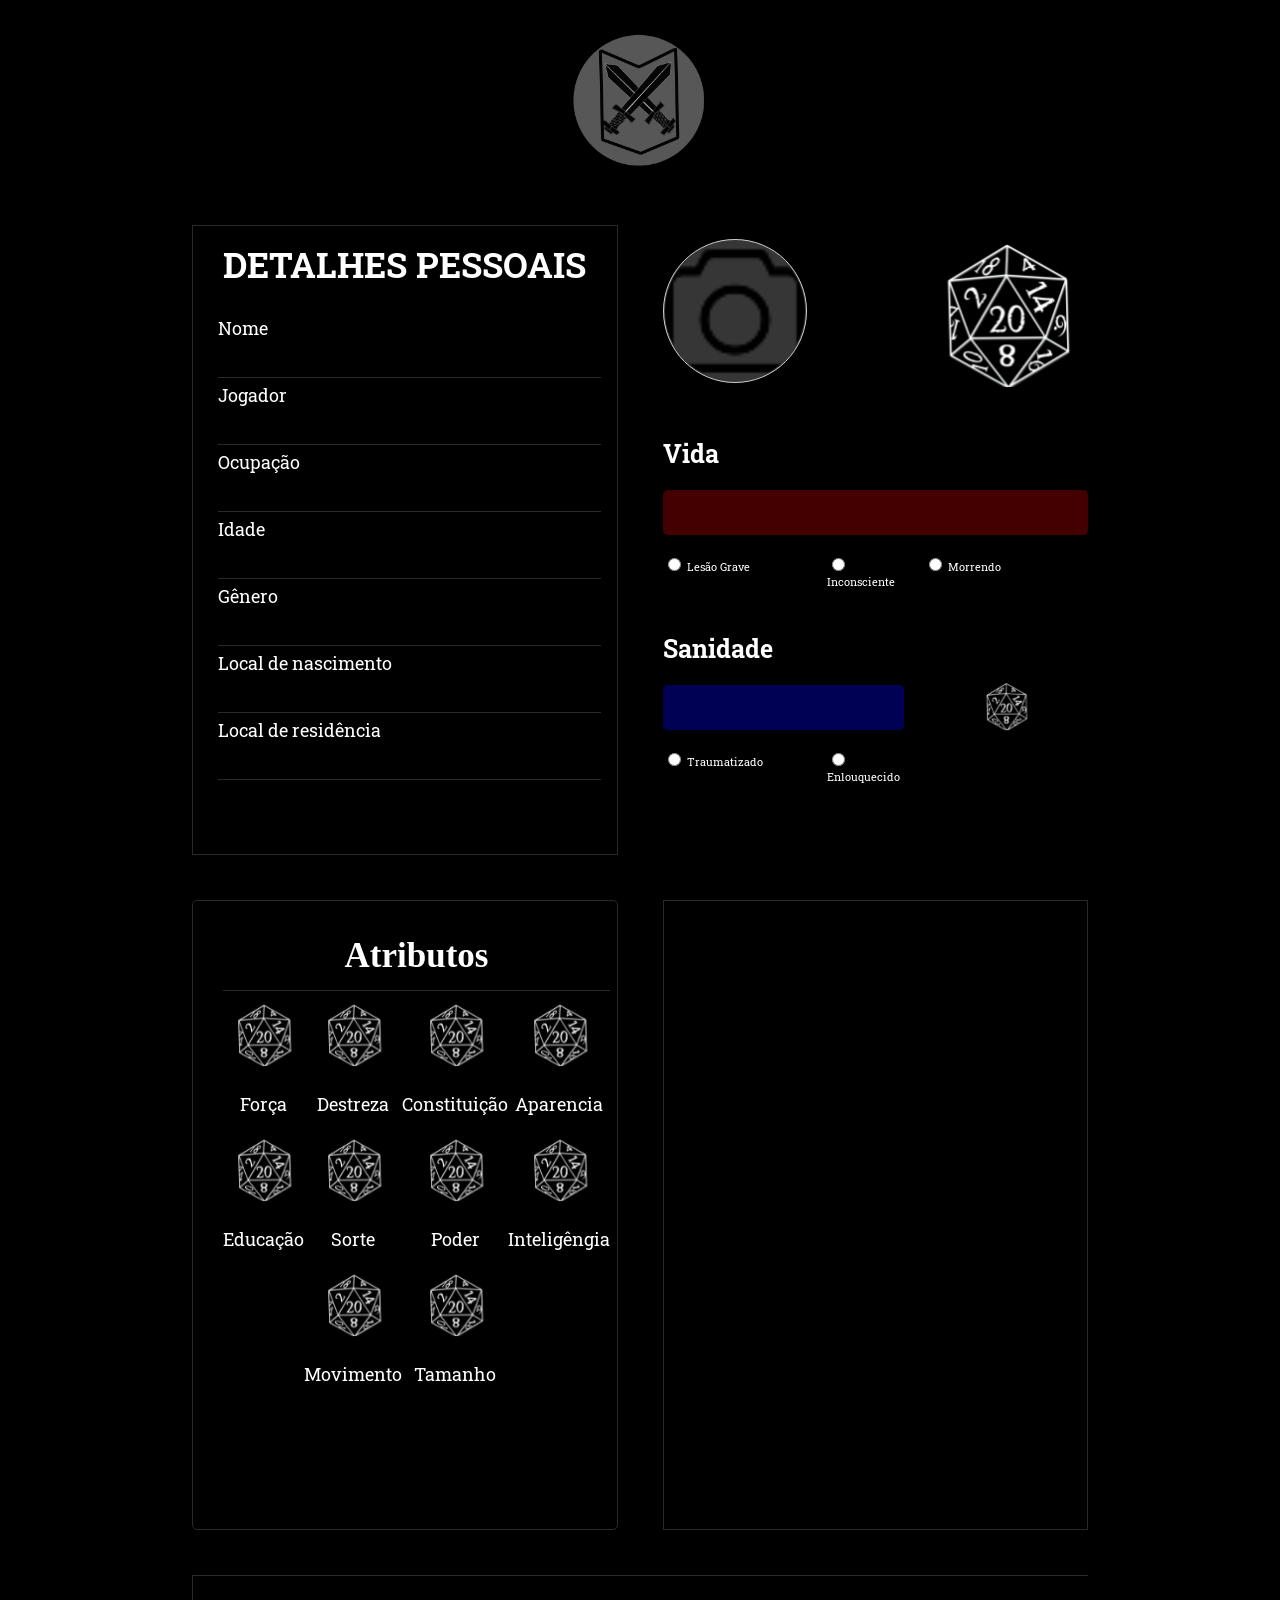
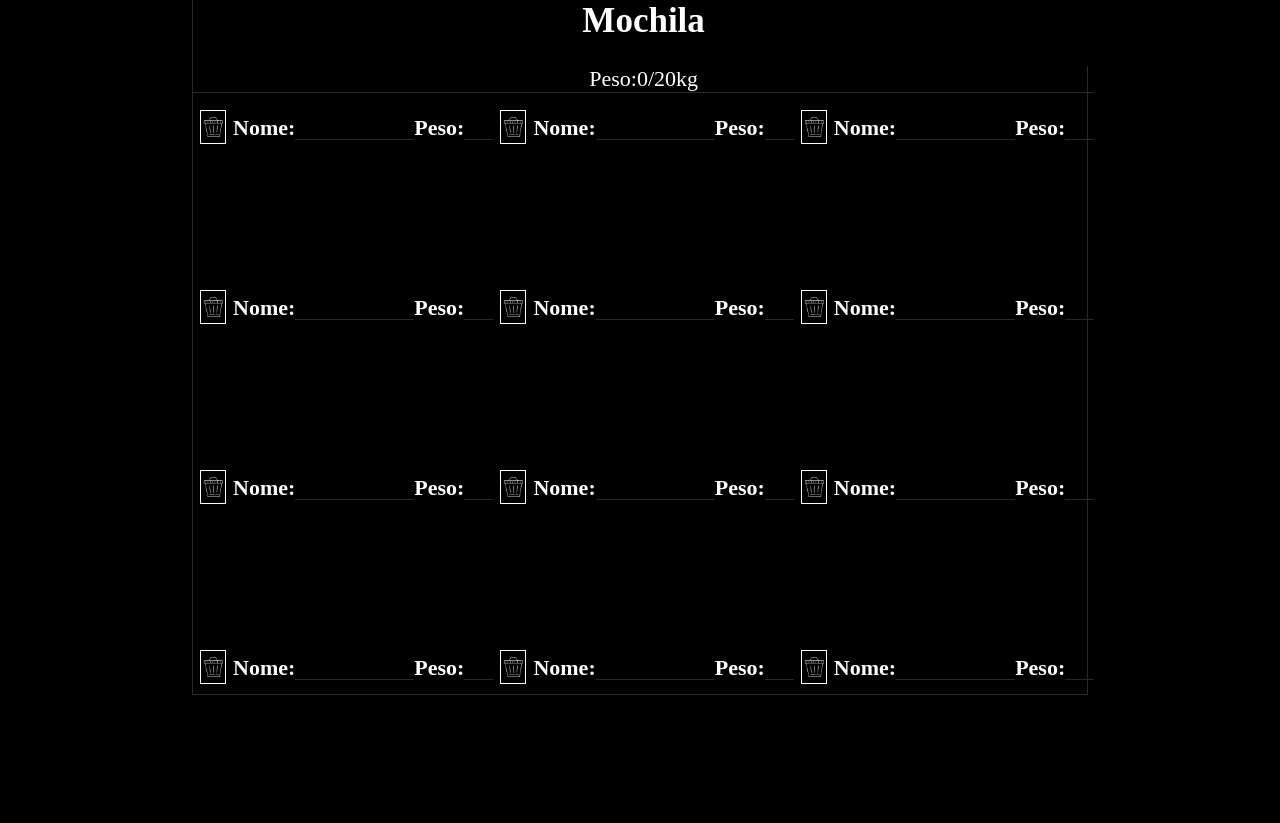
==== commit 3a458af3: "Update index.html" ====
--- a/index.html
+++ b/index.html
@@ -83,11 +83,11 @@
                             class='imgdado' src='DadoAtr.svg' alt='dado.png'></button></div16>
                 <div17><button id='btn4' onclick="showModal()" style='border:1px solid black; background-color: transparent;'><img
                             class='imgdado' src='DadoAtr.svg' alt='dado.png'></button></div17>
-                <div18>Força</div18>
-                <div19>Destreza</div19>
-                <div20>Constituição</div20>
-                <div21>Aparencia</div21>
-                <div22><button id='btn5' onclick="showModal()" style='border:1px solid black; background-color: transparent;'><img
+                <div18 class="atri">Força</div18>
+                <div19 class="atri">Destreza</div19>
+                <div20 class="atri">Constituição</div20>
+                <div21 class="atri">Aparencia</div21>
+                <div22 class="atri"><button id='btn5' onclick="showModal()" style='border:1px solid black; background-color: transparent;'><img
                             class='imgdado' src='DadoAtr.svg' alt='dado.png'></button></div22>
                 <div23><button id='btn6' onclick="showModal()" style='border:1px solid black; background-color: transparent;'><img
                             class='imgdado' src='DadoAtr.svg' alt='dado.png'></button></div23>
@@ -95,18 +95,18 @@
                             class='imgdado' src='DadoAtr.svg' alt='dado.png'></button></div24>
                 <div25><button id='btn8' onclick="showModal()" style='border:1px solid black; background-color: transparent;'><img
                             class='imgdado' src='DadoAtr.svg' alt='dado.png'></button></div25>
-                <div26>Educação</div26>
-                <div27>Sorte</div27>
-                <div28>Poder</div28>
-                <div29>Inteligêngia</div29>
-                <div30><button id='btn9' onclick="showModal()" style='border:1px solid black; background-color: transparent;'><img
+                <div26 class="atri">Educação</div26>
+                <div27 class="atri">Sorte</div27>
+                <div28 class="atri">Poder</div28>
+                <div29 class="atri">Inteligêngia</div29>
+                <div30 class="atri"><button id='btn9' onclick="showModal()" style='border:1px solid black; background-color: transparent;'><img
                             class='imgdado' src='DadoAtr.svg' alt='dado.png'></button></div30>
                 <div31><button id='btn10' onclick="showModal()" style='border:1px solid black; background-color: transparent;'><img class='imgdado'
                             src='DadoAtr.svg' alt='dado.png'></button></div31>
                 <div32></div32>
                 <div33></div33>
-                <div34>Movimento</div34>
-                <div35>Tamanho</div35>
+                <div34 class="atri">Movimento</div34>
+                <div35 class="atri">Tamanho</div35>
                 <div36></div36>
 
                 <div class="modal" id="modal">
--- a/style_responsivo.css
+++ b/style_responsivo.css
@@ -1,8 +1,3 @@
-@media screen and (max-width: 1920px) {
-
-
-}
-
 @media screen and (max-width: 1807px) {
     #imgPreview {
         width: 160px;
@@ -248,10 +243,7 @@
 }
 }
 
-@media screen and (max-width: 480px) {
-   body {
-      height: 900px;
-   }
+@media screen and (max-width: 450px) {
    .container {
       max-width: 375px;
       display: grid;
@@ -282,19 +274,34 @@
    height: 110px;
 }
 div5 {
-   font-size: 9px;
+   font-size: 8px;
+   display: flex;
+   justify-content: center;
+   align-items: center;
 }
 div6 {
-   font-size: 9px;
+   font-size: 8px;
+   display: flex;
+   justify-content: center;
+   align-items: center;
 }
 div7 {
-   font-size: 9px;
+   font-size: 8px;
+   display: flex;
+   justify-content: center;
+   align-items: center;
 }
 div11 {
-   font-size: 9px;
+   font-size: 8px;
+   display: flex;
+   justify-content: center;
+   align-items: center;
 }
 div12 {
-   font-size: 9px;
+   font-size: 8px;
+   display: flex;
+   justify-content: center;
+   align-items: center;
 }
 .imgdado2 {
    width: 110px;
@@ -309,22 +316,25 @@
    width: 30px;
 }
 .inputUser2 {
-   font-size: 16px;
+   font-size: 14px;
+}
+div9 {
+   width: 100%;
 }
 .inputUser3 {
-   font-size: 16px;
+   font-size: 13px;
 }
 
 
 .imgdado {
-   width: 40px;
+   width: 35px;
 }
 .atributos-titulo {
    font-size: 30px;
    border-block-end: 1px solid rgb(41, 41, 41);
 }
 .atri {
-   font-size: 15px;
+   font-size: 2px;
  }
  
  .mochila {
@@ -348,4 +358,4 @@
                         "d49" 
                         "d50";
  }
-}+}
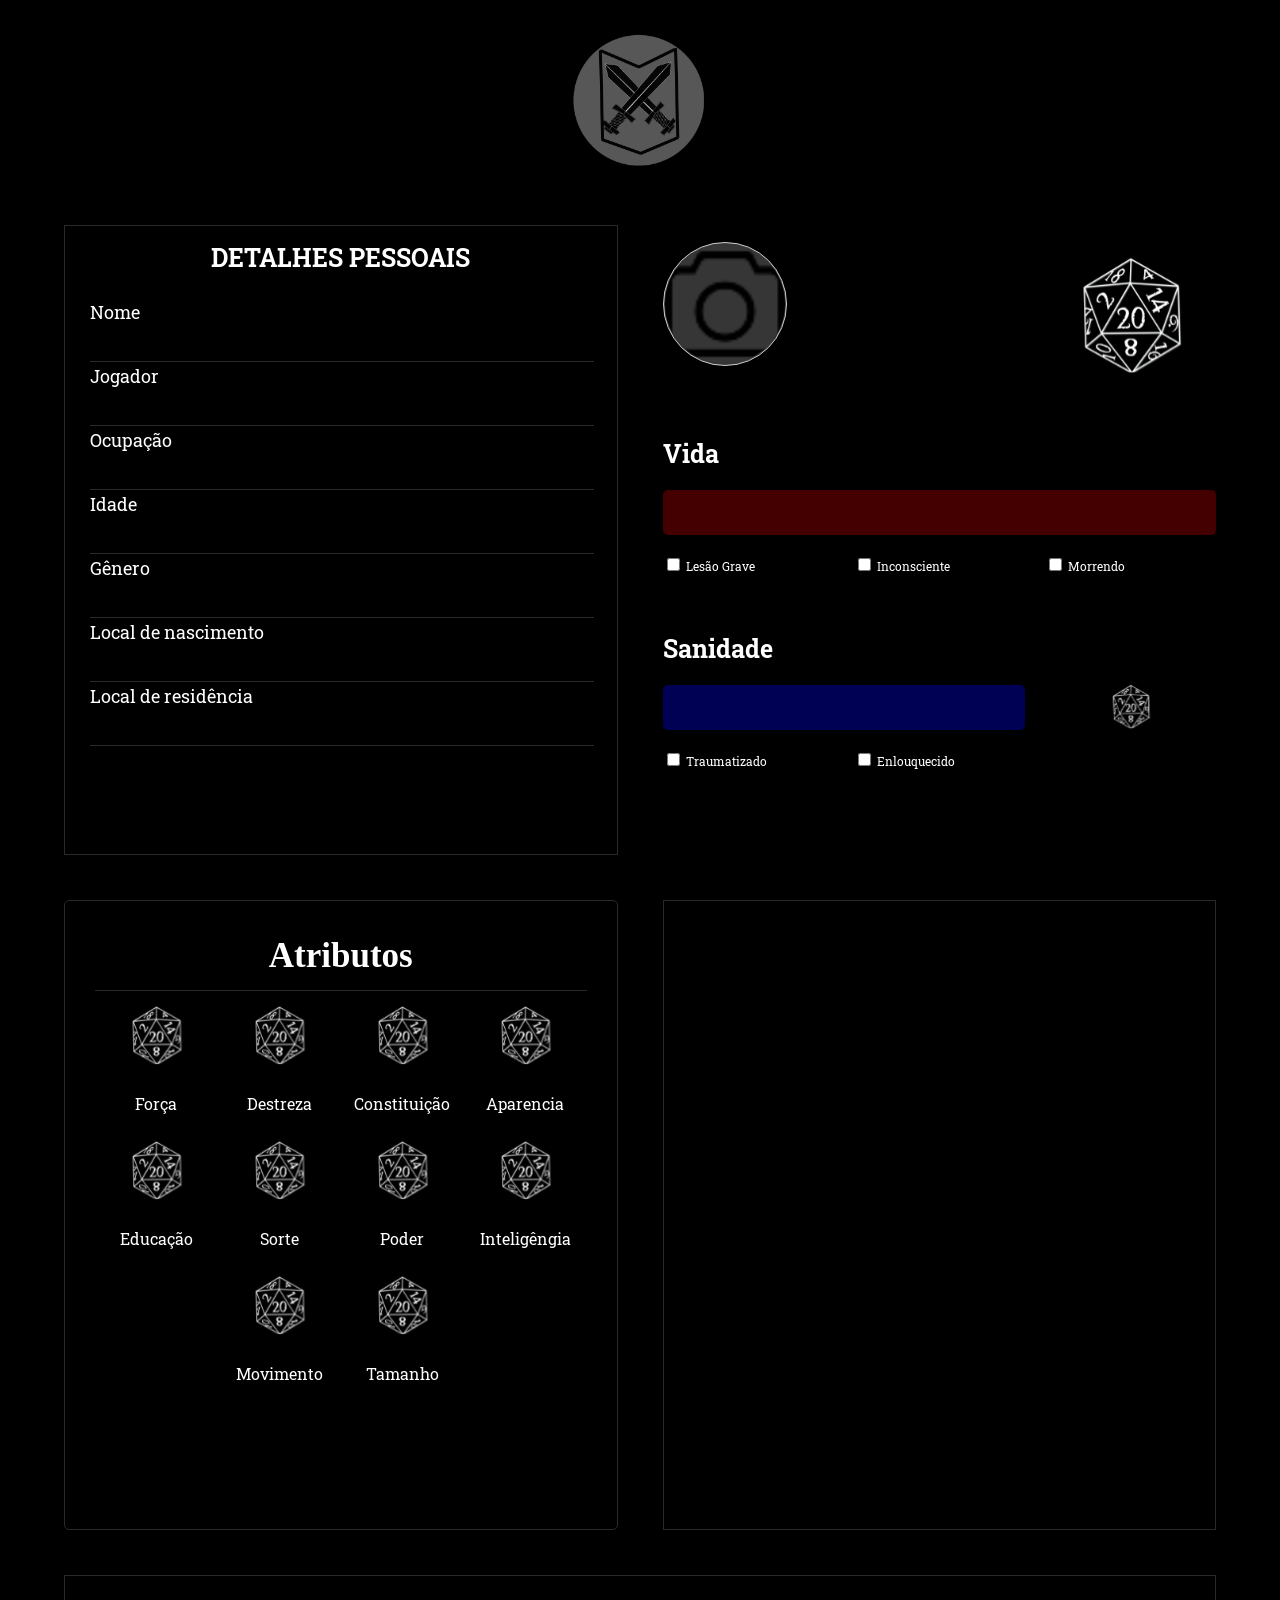
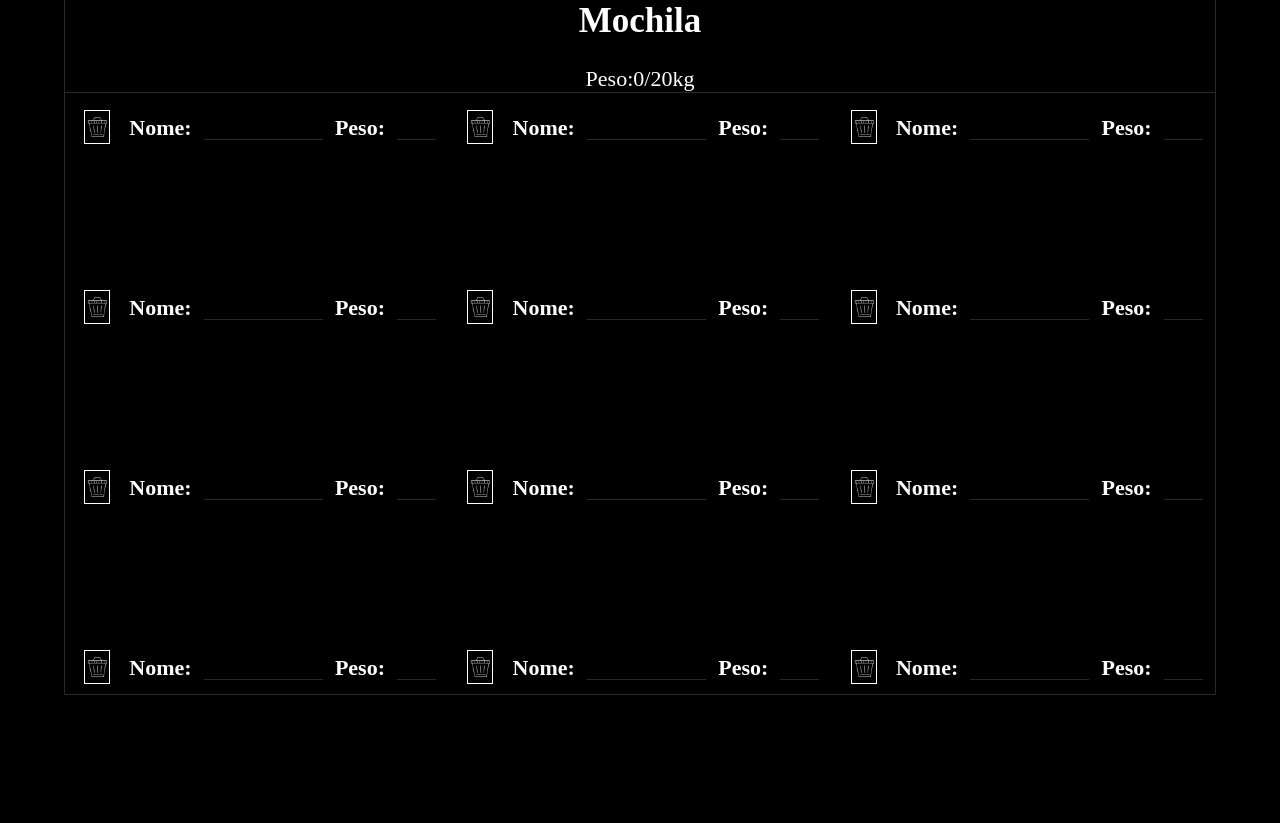
==== commit 0b51a843: "Update index.html" ====
--- a/index.html
+++ b/index.html
@@ -45,28 +45,28 @@
                 <div3><strong>Vida</strong></strong></div3>
                 <div4><input class='inputUser2' type='text' id="vidanum" ></div4>
                 <div5>
-                <input type='radio' id='grav' name='saude' value='grav' required>
-                <label for='grave'>Lesão Grave</label>
+                <input type="checkbox" id="subscribeNews" name="subscribe" value="newsletter">
+                <label>Lesão Grave</label>
                 </div5>
                 <div6>
-                <input type='radio' id='inconsciente' name='saude' value='inconsciente' required>
-                <label for='inconsciente'>Inconsciente</label>
+                <input type="checkbox" id="subscribeNews" name="subscribe" value="newsletter">
+                <label>Inconsciente</label>
                 </div6>
                 <div7>
-                <input type='radio' id='morrendo' name='saude' value='morrendo' required>
-                <label for='morrendo'>Morrendo</label>
+                <input type="checkbox" id="subscribeNews" name="subscribe" value="newsletter">
+                <label>Morrendo</label>
                 </div7>
                 <div8><strong>Sanidade</strong></div8>
                 <div9><input class='inputUser3'  type='text' id="saninum"></div9>
                 <div10><button id='btn12' onclick="showModal()" style='border:1px solid black; background-color: transparent;'><img
                 class='imgdado3' src='DadoSani.svg' alt='dado.png'></button></div10>
                 <div11>
-                <input type='radio' id='traumatizad' name='sanidade' value='traumatizado' required>
-                <label for='traumatizado'>Traumatizado</label>
+                <input type="checkbox" id="subscribeNews" name="subscribe" value="newsletter">
+                <label>Traumatizado</label>
                 </div11>
                 <div12>
-                <input type='radio' id='enlouquecido' name='sanidade' value='enlouquecido' required>
-                <label for='enlouquecido'>Enlouquecido</label>
+                <input type="checkbox" id="subscribeNews" name="subscribe" value="newsletter">
+                <label>Enlouquecido</label>
                 </div12>
             </section>
         </main>
--- a/style_responsivo.css
+++ b/style_responsivo.css
@@ -93,7 +93,7 @@
 }
 }
 
-@media screen and (max-width: 1411px) {
+@media screen and (max-width: 1455px) {
    div5 {
       font-size: 12px;
    }
@@ -163,7 +163,7 @@
         }
 }
 
-@media screen and (max-width: 1265px) {
+@media screen and (max-width: 1309px) {
    .container {
        grid-gap: 45px;
        margin: 0% 5% 10% 5%;
@@ -241,6 +241,13 @@
 .nomein {
     font-size: 20px;
 }
+}
+
+@media screen and (max-width: 1024px) {
+   .input_nome {
+   font-size: 15px;
+   width: 105px
+    }
 }
 
 @media screen and (max-width: 450px) {
@@ -250,8 +257,8 @@
       grid-template-columns: 1fr;
       grid-template-rows: auto;
       grid-template-areas:  "header header header"
+                            "main main main"
                             "header1 header1 header1"
-                            "main main main"
                             "aside aside aside"
                             "aside1 aside1 aside1"
                             "aside2 aside2 aside2";
@@ -327,14 +334,14 @@
 
 
 .imgdado {
-   width: 35px;
+   width: 40px;
 }
 .atributos-titulo {
-   font-size: 30px;
+   font-size: 20px;
    border-block-end: 1px solid rgb(41, 41, 41);
 }
 .atri {
-   font-size: 2px;
+   font-size: 12px;
  }
  
  .mochila {
@@ -358,4 +365,22 @@
                         "d49" 
                         "d50";
  }
-}
+    .img {
+   width: 20px;
+   border: 1.5px solid white;
+   padding: 6px 2px 6px 2px;
+   cursor: pointer;
+}
+.input_peso {
+   font-size: 15px;
+   width: 35px;
+}
+.input_nome {
+   font-size: 15px;
+   width: 110px;
+} 
+.nomein {
+    font-size: 18px;
+}
+
+}
